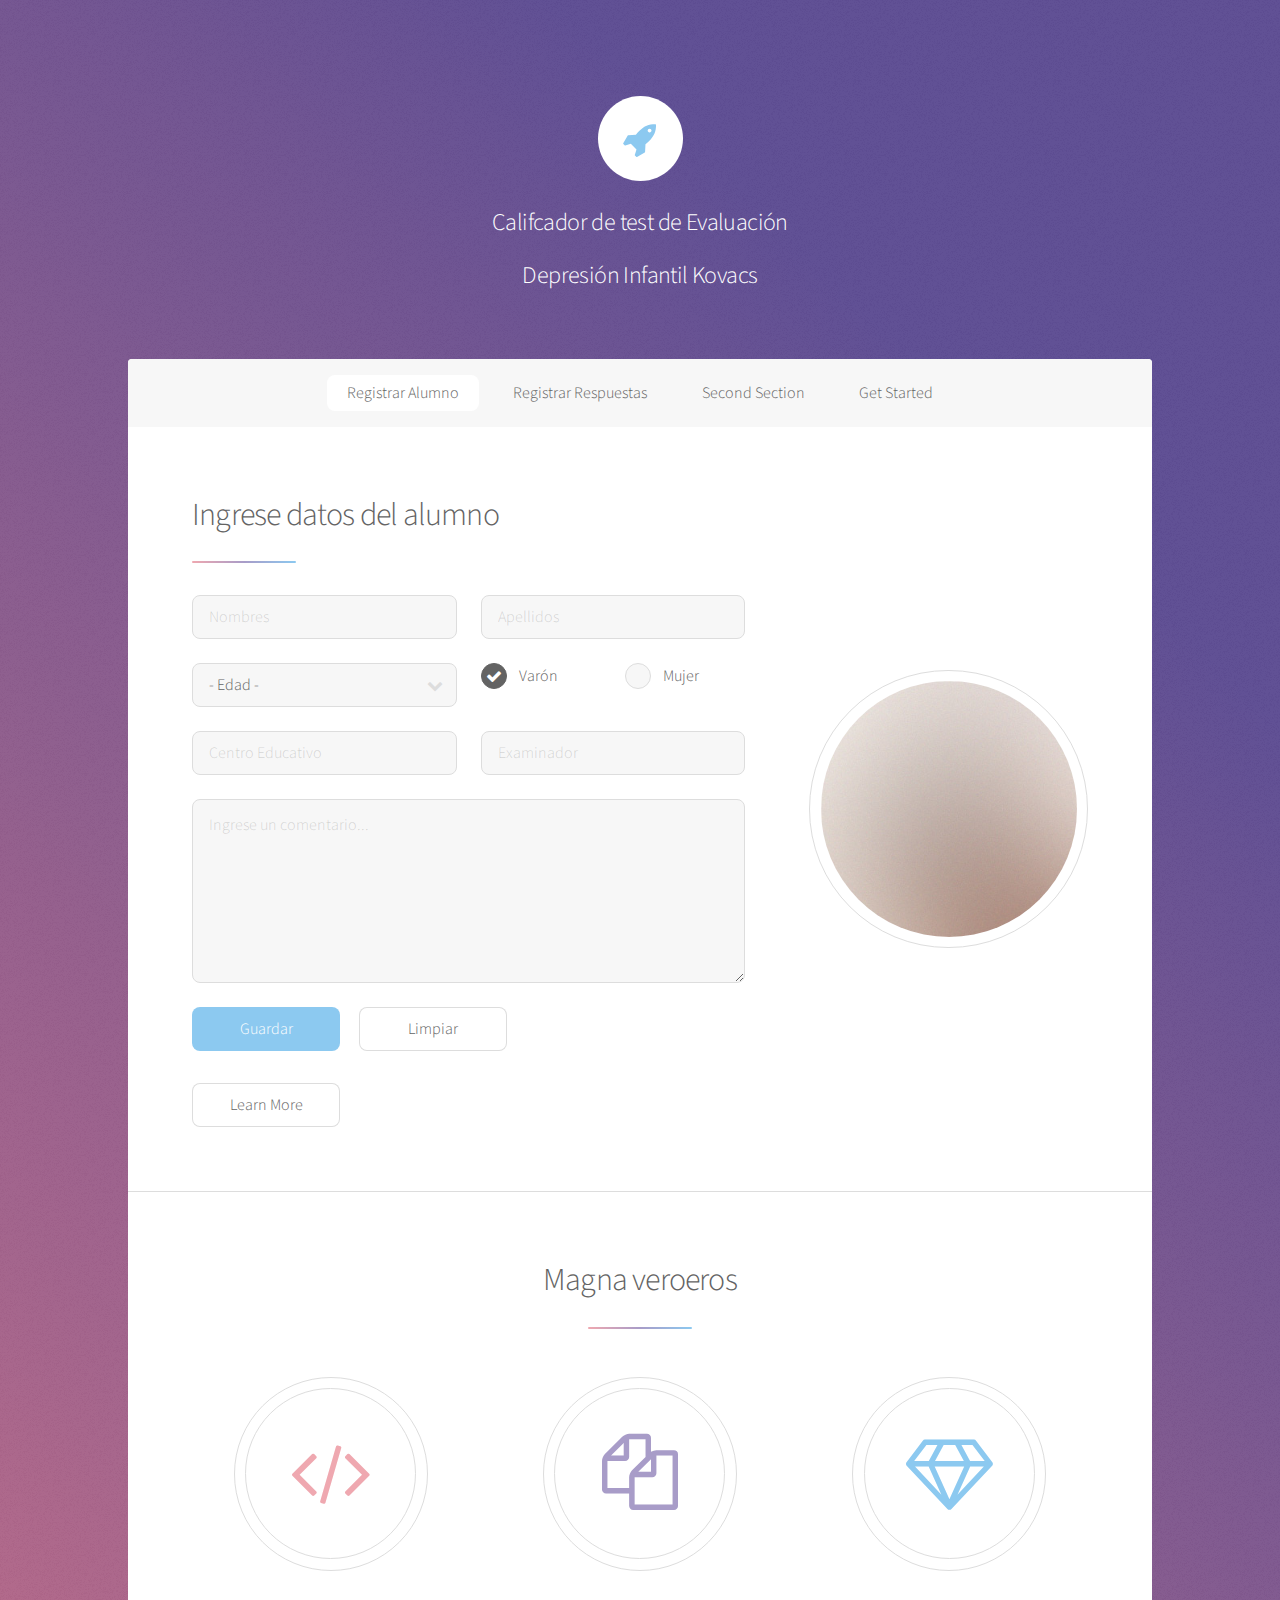
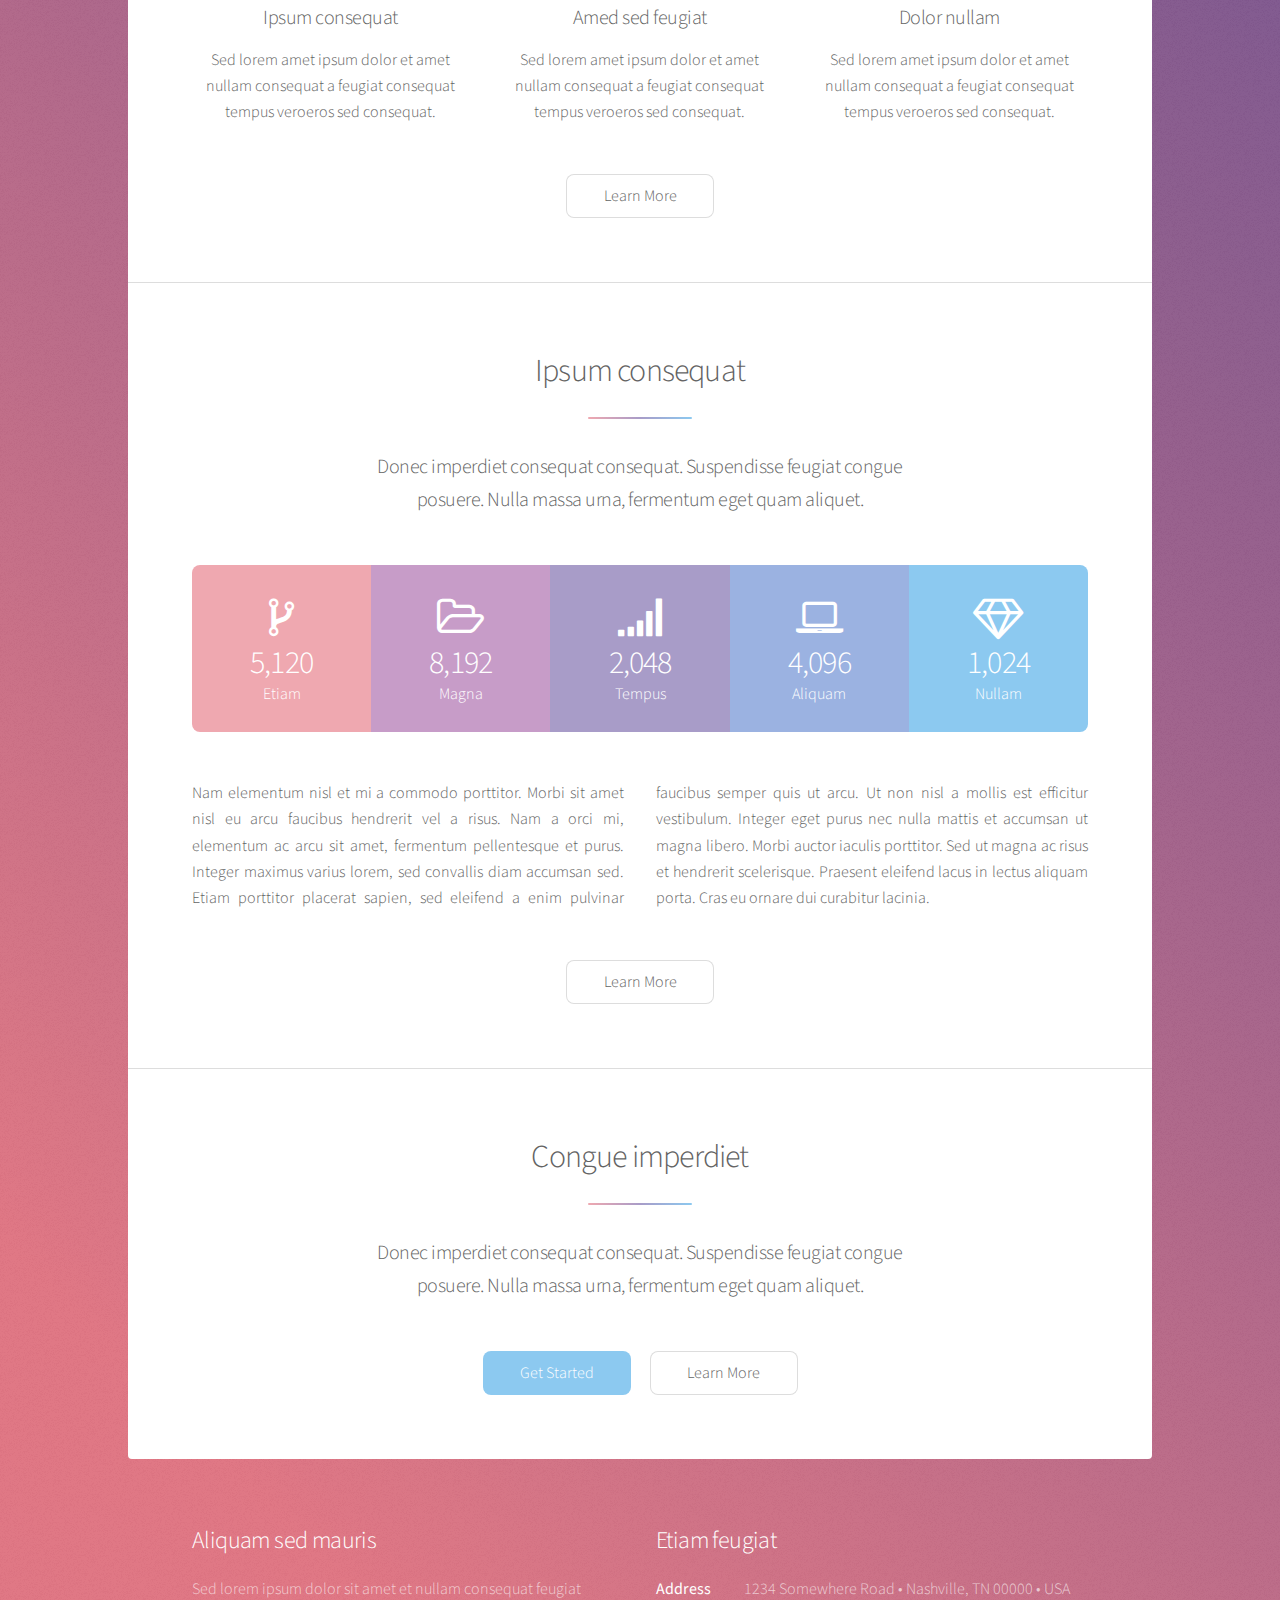
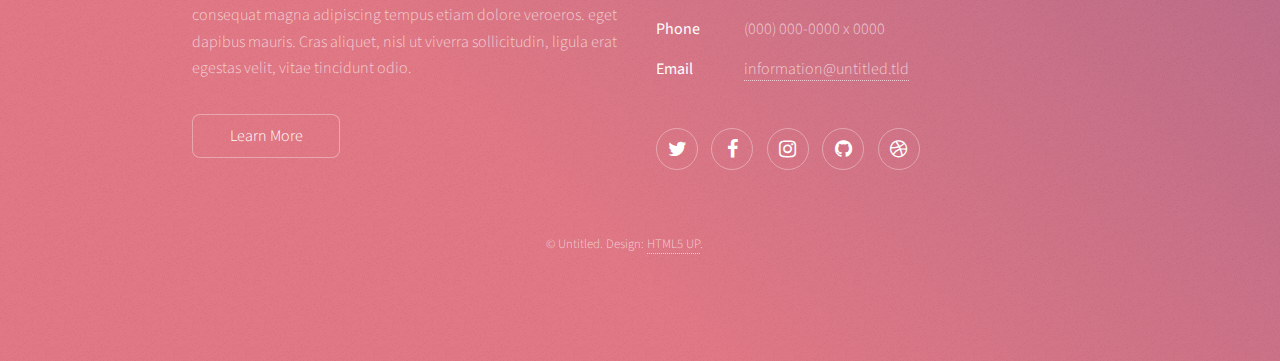
==== index.html @ 218b5cc5 "test4" ====
<!DOCTYPE HTML>
<!--
	Stellar by HTML5 UP
	html5up.net | @ajlkn
	Free for personal and commercial use under the CCA 3.0 license (html5up.net/license)
-->
<html>
	<head>
		<title>Simulador</title>
		<meta charset="utf-8" />
		<meta name="viewport" content="width=device-width, initial-scale=1" />
		<!--[if lte IE 8]><script src="assets/js/ie/html5shiv.js"></script><![endif]-->
		<link rel="stylesheet" href="assets/css/main.css" />
		<!--[if lte IE 9]><link rel="stylesheet" href="assets/css/ie9.css" /><![endif]-->
		<!--[if lte IE 8]><link rel="stylesheet" href="assets/css/ie8.css" /><![endif]-->
	</head>
	<body>

		<!-- Wrapper -->
			<div id="wrapper">

				<!-- Header -->
					<header id="header" class="alt">
						<span class="logo"><img src="images/logo.svg" alt="" /></span>
						<h2>Califcador de test de Evaluación</h2>
						<h2>Depresión Infantil Kovacs </h2>
						
					</header>

				<!-- Nav -->
					<nav id="nav">
						<ul>
							<li><a href="#intro" class="active">Registrar Alumno</a></li>
							<li><a href="#first">Registrar Respuestas</a></li>
							<li><a href="#second">Second Section</a></li>
							<li><a href="#cta">Get Started</a></li>
						</ul>
					</nav>

				<!-- Main -->
					<div id="main">

						<!-- Introduction -->
							<section id="intro" class="main">
								<div class="spotlight">
									<div class="content">
										<header class="major">
											<h2>Ingrese datos del alumno</h2>
										</header>
										<!-- Form -->
										<form method="post" action="#">
											<div class="row uniform">
												<div class="6u 12u$(xsmall)">
													<input type="text" name="demo-name" id="demo-name" value="" placeholder="Nombres" />
												</div>
												<div class="6u$ 12u$(xsmall)">
													<input type="email" name="demo-email" id="demo-email" value="" placeholder="Apellidos" />
												</div>
												<div class="6u">
													<div class="select-wrapper">
														<select name="demo-category" id="demo-category">
															<option value="">- Edad -</option>
															<option value="1">7 años</option>
															<option value="1">8 años</option>
															<option value="1">9 años</option>
															<option value="1">10 años</option>
															<option value="1">11 años</option>
															<option value="1">12 años</option>
															<option value="1">13 años</option>
															<option value="1">14 años</option>
															<option value="1">15 años</option>
														</select>
													</div>
												</div>
												<div class="3u 6u$(small)">
													<input type="radio" id="demo-priority-low" name="demo-priority" checked>
													<label for="demo-priority-low">Varón</label>
												</div>
												<div class="3u$ 6u$(small)">
													<input type="radio" id="demo-priority-normal" name="demo-priority">
													<label for="demo-priority-normal">Mujer</label>
												</div>
												<div class="6u 12u$(xsmall)">
													<input type="text" name="demo-name" id="demo-name" value="" placeholder="Centro Educativo" />
												</div>
												<div class="6u$ 12u$(xsmall)">
													<input type="email" name="demo-email" id="demo-email" value="" placeholder="Examinador" />
												</div>
												<div class="12u$">
													<textarea name="demo-message" id="demo-message" placeholder="Ingrese un comentario..." rows="6"></textarea>
												</div>
												<div class="12u$">
													<ul class="actions">
														<li><input type="submit" value="Guardar" class="special" /></li>
														<li><input type="reset" value="Limpiar" /></li>
													</ul>
												</div>
											</div>
										</form>
										<ul class="actions">
											<li><a href="generic.html" class="button">Learn More</a></li>
										</ul>
									</div>
									<span class="image"><img src="images/pic01.jpg" alt="" /></span>
								</div>
							</section>

						<!-- First Section -->
							<section id="first" class="main special">
								<header class="major">
									<h2>Magna veroeros</h2>
								</header>
								<ul class="features">
									<li>
										<span class="icon major style1 fa-code"></span>
										<h3>Ipsum consequat</h3>
										<p>Sed lorem amet ipsum dolor et amet nullam consequat a feugiat consequat tempus veroeros sed consequat.</p>
									</li>
									<li>
										<span class="icon major style3 fa-copy"></span>
										<h3>Amed sed feugiat</h3>
										<p>Sed lorem amet ipsum dolor et amet nullam consequat a feugiat consequat tempus veroeros sed consequat.</p>
									</li>
									<li>
										<span class="icon major style5 fa-diamond"></span>
										<h3>Dolor nullam</h3>
										<p>Sed lorem amet ipsum dolor et amet nullam consequat a feugiat consequat tempus veroeros sed consequat.</p>
									</li>
								</ul>
								<footer class="major">
									<ul class="actions">
										<li><a href="generic.html" class="button">Learn More</a></li>
									</ul>
								</footer>
							</section>

						<!-- Second Section -->
							<section id="second" class="main special">
								<header class="major">
									<h2>Ipsum consequat</h2>
									<p>Donec imperdiet consequat consequat. Suspendisse feugiat congue<br />
									posuere. Nulla massa urna, fermentum eget quam aliquet.</p>
								</header>
								<ul class="statistics">
									<li class="style1">
										<span class="icon fa-code-fork"></span>
										<strong>5,120</strong> Etiam
									</li>
									<li class="style2">
										<span class="icon fa-folder-open-o"></span>
										<strong>8,192</strong> Magna
									</li>
									<li class="style3">
										<span class="icon fa-signal"></span>
										<strong>2,048</strong> Tempus
									</li>
									<li class="style4">
										<span class="icon fa-laptop"></span>
										<strong>4,096</strong> Aliquam
									</li>
									<li class="style5">
										<span class="icon fa-diamond"></span>
										<strong>1,024</strong> Nullam
									</li>
								</ul>
								<p class="content">Nam elementum nisl et mi a commodo porttitor. Morbi sit amet nisl eu arcu faucibus hendrerit vel a risus. Nam a orci mi, elementum ac arcu sit amet, fermentum pellentesque et purus. Integer maximus varius lorem, sed convallis diam accumsan sed. Etiam porttitor placerat sapien, sed eleifend a enim pulvinar faucibus semper quis ut arcu. Ut non nisl a mollis est efficitur vestibulum. Integer eget purus nec nulla mattis et accumsan ut magna libero. Morbi auctor iaculis porttitor. Sed ut magna ac risus et hendrerit scelerisque. Praesent eleifend lacus in lectus aliquam porta. Cras eu ornare dui curabitur lacinia.</p>
								<footer class="major">
									<ul class="actions">
										<li><a href="generic.html" class="button">Learn More</a></li>
									</ul>
								</footer>
							</section>

						<!-- Get Started -->
							<section id="cta" class="main special">
								<header class="major">
									<h2>Congue imperdiet</h2>
									<p>Donec imperdiet consequat consequat. Suspendisse feugiat congue<br />
									posuere. Nulla massa urna, fermentum eget quam aliquet.</p>
								</header>
								<footer class="major">
									<ul class="actions">
										<li><a href="generic.html" class="button special">Get Started</a></li>
										<li><a href="generic.html" class="button">Learn More</a></li>
									</ul>
								</footer>
							</section>

					</div>

				<!-- Footer -->
					<footer id="footer">
						<section>
							<h2>Aliquam sed mauris</h2>
							<p>Sed lorem ipsum dolor sit amet et nullam consequat feugiat consequat magna adipiscing tempus etiam dolore veroeros. eget dapibus mauris. Cras aliquet, nisl ut viverra sollicitudin, ligula erat egestas velit, vitae tincidunt odio.</p>
							<ul class="actions">
								<li><a href="generic.html" class="button">Learn More</a></li>
							</ul>
						</section>
						<section>
							<h2>Etiam feugiat</h2>
							<dl class="alt">
								<dt>Address</dt>
								<dd>1234 Somewhere Road &bull; Nashville, TN 00000 &bull; USA</dd>
								<dt>Phone</dt>
								<dd>(000) 000-0000 x 0000</dd>
								<dt>Email</dt>
								<dd><a href="#">information@untitled.tld</a></dd>
							</dl>
							<ul class="icons">
								<li><a href="#" class="icon fa-twitter alt"><span class="label">Twitter</span></a></li>
								<li><a href="#" class="icon fa-facebook alt"><span class="label">Facebook</span></a></li>
								<li><a href="#" class="icon fa-instagram alt"><span class="label">Instagram</span></a></li>
								<li><a href="#" class="icon fa-github alt"><span class="label">GitHub</span></a></li>
								<li><a href="#" class="icon fa-dribbble alt"><span class="label">Dribbble</span></a></li>
							</ul>
						</section>
						<p class="copyright">&copy; Untitled. Design: <a href="https://html5up.net">HTML5 UP</a>.</p>
					</footer>

			</div>

		<!-- Scripts -->
			<script src="assets/js/jquery.min.js"></script>
			<script src="assets/js/jquery.scrollex.min.js"></script>
			<script src="assets/js/jquery.scrolly.min.js"></script>
			<script src="assets/js/skel.min.js"></script>
			<script src="assets/js/util.js"></script>
			<!--[if lte IE 8]><script src="assets/js/ie/respond.min.js"></script><![endif]-->
			<script src="assets/js/main.js"></script>

	</body>
</html>
---- assets/css/main.css ----
@import url(font-awesome.min.css);
@import "https://fonts.googleapis.com/css?family=Source+Sans+Pro:300,400";

/*
	Stellar by HTML5 UP
	html5up.net | @ajlkn
	Free for personal and commercial use under the CCA 3.0 license (html5up.net/license)
*/

/* Reset */

	html, body, div, span, applet, object, iframe, h1, h2, h3, h4, h5, h6, p, blockquote, pre, a, abbr, acronym, address, big, cite, code, del, dfn, em, img, ins, kbd, q, s, samp, small, strike, strong, sub, sup, tt, var, b, u, i, center, dl, dt, dd, ol, ul, li, fieldset, form, label, legend, table, caption, tbody, tfoot, thead, tr, th, td, article, aside, canvas, details, embed, figure, figcaption, footer, header, hgroup, menu, nav, output, ruby, section, summary, time, mark, audio, video {
		margin: 0;
		padding: 0;
		border: 0;
		font-size: 100%;
		font: inherit;
		vertical-align: baseline;
	}

	article, aside, details, figcaption, figure, footer, header, hgroup, menu, nav, section {
		display: block;
	}

	body {
		line-height: 1;
	}

	ol, ul {
		list-style: none;
	}

	blockquote, q {
		quotes: none;
	}

	blockquote:before, blockquote:after, q:before, q:after {
		content: '';
		content: none;
	}

	table {
		border-collapse: collapse;
		border-spacing: 0;
	}

	body {
		-webkit-text-size-adjust: none;
	}

/* Box Model */

	*, *:before, *:after {
		-moz-box-sizing: border-box;
		-webkit-box-sizing: border-box;
		box-sizing: border-box;
	}

/* Grid */

	.row {
		border-bottom: solid 1px transparent;
		-moz-box-sizing: border-box;
		-webkit-box-sizing: border-box;
		box-sizing: border-box;
	}

	.row > * {
		float: left;
		-moz-box-sizing: border-box;
		-webkit-box-sizing: border-box;
		box-sizing: border-box;
	}

	.row:after, .row:before {
		content: '';
		display: block;
		clear: both;
		height: 0;
	}

	.row.uniform > * > :first-child {
		margin-top: 0;
	}

	.row.uniform > * > :last-child {
		margin-bottom: 0;
	}

	.row.\30 \25 > * {
		padding: 0 0 0 0em;
	}

	.row.\30 \25 {
		margin: 0 0 -1px 0em;
	}

	.row.uniform.\30 \25 > * {
		padding: 0em 0 0 0em;
	}

	.row.uniform.\30 \25 {
		margin: 0em 0 -1px 0em;
	}

	.row > * {
		padding: 0 0 0 1.5em;
	}

	.row {
		margin: 0 0 -1px -1.5em;
	}

	.row.uniform > * {
		padding: 1.5em 0 0 1.5em;
	}

	.row.uniform {
		margin: -1.5em 0 -1px -1.5em;
	}

	.row.\32 00\25 > * {
		padding: 0 0 0 3em;
	}

	.row.\32 00\25 {
		margin: 0 0 -1px -3em;
	}

	.row.uniform.\32 00\25 > * {
		padding: 3em 0 0 3em;
	}

	.row.uniform.\32 00\25 {
		margin: -3em 0 -1px -3em;
	}

	.row.\31 50\25 > * {
		padding: 0 0 0 2.25em;
	}

	.row.\31 50\25 {
		margin: 0 0 -1px -2.25em;
	}

	.row.uniform.\31 50\25 > * {
		padding: 2.25em 0 0 2.25em;
	}

	.row.uniform.\31 50\25 {
		margin: -2.25em 0 -1px -2.25em;
	}

	.row.\35 0\25 > * {
		padding: 0 0 0 0.75em;
	}

	.row.\35 0\25 {
		margin: 0 0 -1px -0.75em;
	}

	.row.uniform.\35 0\25 > * {
		padding: 0.75em 0 0 0.75em;
	}

	.row.uniform.\35 0\25 {
		margin: -0.75em 0 -1px -0.75em;
	}

	.row.\32 5\25 > * {
		padding: 0 0 0 0.375em;
	}

	.row.\32 5\25 {
		margin: 0 0 -1px -0.375em;
	}

	.row.uniform.\32 5\25 > * {
		padding: 0.375em 0 0 0.375em;
	}

	.row.uniform.\32 5\25 {
		margin: -0.375em 0 -1px -0.375em;
	}

	.\31 2u, .\31 2u\24 {
		width: 100%;
		clear: none;
		margin-left: 0;
	}

	.\31 1u, .\31 1u\24 {
		width: 91.6666666667%;
		clear: none;
		margin-left: 0;
	}

	.\31 0u, .\31 0u\24 {
		width: 83.3333333333%;
		clear: none;
		margin-left: 0;
	}

	.\39 u, .\39 u\24 {
		width: 75%;
		clear: none;
		margin-left: 0;
	}

	.\38 u, .\38 u\24 {
		width: 66.6666666667%;
		clear: none;
		margin-left: 0;
	}

	.\37 u, .\37 u\24 {
		width: 58.3333333333%;
		clear: none;
		margin-left: 0;
	}

	.\36 u, .\36 u\24 {
		width: 50%;
		clear: none;
		margin-left: 0;
	}

	.\35 u, .\35 u\24 {
		width: 41.6666666667%;
		clear: none;
		margin-left: 0;
	}

	.\34 u, .\34 u\24 {
		width: 33.3333333333%;
		clear: none;
		margin-left: 0;
	}

	.\33 u, .\33 u\24 {
		width: 25%;
		clear: none;
		margin-left: 0;
	}

	.\32 u, .\32 u\24 {
		width: 16.6666666667%;
		clear: none;
		margin-left: 0;
	}

	.\31 u, .\31 u\24 {
		width: 8.3333333333%;
		clear: none;
		margin-left: 0;
	}

	.\31 2u\24 + *,
	.\31 1u\24 + *,
	.\31 0u\24 + *,
	.\39 u\24 + *,
	.\38 u\24 + *,
	.\37 u\24 + *,
	.\36 u\24 + *,
	.\35 u\24 + *,
	.\34 u\24 + *,
	.\33 u\24 + *,
	.\32 u\24 + *,
	.\31 u\24 + * {
		clear: left;
	}

	.\-11u {
		margin-left: 91.66667%;
	}

	.\-10u {
		margin-left: 83.33333%;
	}

	.\-9u {
		margin-left: 75%;
	}

	.\-8u {
		margin-left: 66.66667%;
	}

	.\-7u {
		margin-left: 58.33333%;
	}

	.\-6u {
		margin-left: 50%;
	}

	.\-5u {
		margin-left: 41.66667%;
	}

	.\-4u {
		margin-left: 33.33333%;
	}

	.\-3u {
		margin-left: 25%;
	}

	.\-2u {
		margin-left: 16.66667%;
	}

	.\-1u {
		margin-left: 8.33333%;
	}

	@media screen and (max-width: 1680px) {

		.row > * {
			padding: 0 0 0 1.5em;
		}

		.row {
			margin: 0 0 -1px -1.5em;
		}

		.row.uniform > * {
			padding: 1.5em 0 0 1.5em;
		}

		.row.uniform {
			margin: -1.5em 0 -1px -1.5em;
		}

		.row.\32 00\25 > * {
			padding: 0 0 0 3em;
		}

		.row.\32 00\25 {
			margin: 0 0 -1px -3em;
		}

		.row.uniform.\32 00\25 > * {
			padding: 3em 0 0 3em;
		}

		.row.uniform.\32 00\25 {
			margin: -3em 0 -1px -3em;
		}

		.row.\31 50\25 > * {
			padding: 0 0 0 2.25em;
		}

		.row.\31 50\25 {
			margin: 0 0 -1px -2.25em;
		}

		.row.uniform.\31 50\25 > * {
			padding: 2.25em 0 0 2.25em;
		}

		.row.uniform.\31 50\25 {
			margin: -2.25em 0 -1px -2.25em;
		}

		.row.\35 0\25 > * {
			padding: 0 0 0 0.75em;
		}

		.row.\35 0\25 {
			margin: 0 0 -1px -0.75em;
		}

		.row.uniform.\35 0\25 > * {
			padding: 0.75em 0 0 0.75em;
		}

		.row.uniform.\35 0\25 {
			margin: -0.75em 0 -1px -0.75em;
		}

		.row.\32 5\25 > * {
			padding: 0 0 0 0.375em;
		}

		.row.\32 5\25 {
			margin: 0 0 -1px -0.375em;
		}

		.row.uniform.\32 5\25 > * {
			padding: 0.375em 0 0 0.375em;
		}

		.row.uniform.\32 5\25 {
			margin: -0.375em 0 -1px -0.375em;
		}

		.\31 2u\28xlarge\29, .\31 2u\24\28xlarge\29 {
			width: 100%;
			clear: none;
			margin-left: 0;
		}

		.\31 1u\28xlarge\29, .\31 1u\24\28xlarge\29 {
			width: 91.6666666667%;
			clear: none;
			margin-left: 0;
		}

		.\31 0u\28xlarge\29, .\31 0u\24\28xlarge\29 {
			width: 83.3333333333%;
			clear: none;
			margin-left: 0;
		}

		.\39 u\28xlarge\29, .\39 u\24\28xlarge\29 {
			width: 75%;
			clear: none;
			margin-left: 0;
		}

		.\38 u\28xlarge\29, .\38 u\24\28xlarge\29 {
			width: 66.6666666667%;
			clear: none;
			margin-left: 0;
		}

		.\37 u\28xlarge\29, .\37 u\24\28xlarge\29 {
			width: 58.3333333333%;
			clear: none;
			margin-left: 0;
		}

		.\36 u\28xlarge\29, .\36 u\24\28xlarge\29 {
			width: 50%;
			clear: none;
			margin-left: 0;
		}

		.\35 u\28xlarge\29, .\35 u\24\28xlarge\29 {
			width: 41.6666666667%;
			clear: none;
			margin-left: 0;
		}

		.\34 u\28xlarge\29, .\34 u\24\28xlarge\29 {
			width: 33.3333333333%;
			clear: none;
			margin-left: 0;
		}

		.\33 u\28xlarge\29, .\33 u\24\28xlarge\29 {
			width: 25%;
			clear: none;
			margin-left: 0;
		}

		.\32 u\28xlarge\29, .\32 u\24\28xlarge\29 {
			width: 16.6666666667%;
			clear: none;
			margin-left: 0;
		}

		.\31 u\28xlarge\29, .\31 u\24\28xlarge\29 {
			width: 8.3333333333%;
			clear: none;
			margin-left: 0;
		}

		.\31 2u\24\28xlarge\29 + *,
		.\31 1u\24\28xlarge\29 + *,
		.\31 0u\24\28xlarge\29 + *,
		.\39 u\24\28xlarge\29 + *,
		.\38 u\24\28xlarge\29 + *,
		.\37 u\24\28xlarge\29 + *,
		.\36 u\24\28xlarge\29 + *,
		.\35 u\24\28xlarge\29 + *,
		.\34 u\24\28xlarge\29 + *,
		.\33 u\24\28xlarge\29 + *,
		.\32 u\24\28xlarge\29 + *,
		.\31 u\24\28xlarge\29 + * {
			clear: left;
		}

		.\-11u\28xlarge\29 {
			margin-left: 91.66667%;
		}

		.\-10u\28xlarge\29 {
			margin-left: 83.33333%;
		}

		.\-9u\28xlarge\29 {
			margin-left: 75%;
		}

		.\-8u\28xlarge\29 {
			margin-left: 66.66667%;
		}

		.\-7u\28xlarge\29 {
			margin-left: 58.33333%;
		}

		.\-6u\28xlarge\29 {
			margin-left: 50%;
		}

		.\-5u\28xlarge\29 {
			margin-left: 41.66667%;
		}

		.\-4u\28xlarge\29 {
			margin-left: 33.33333%;
		}

		.\-3u\28xlarge\29 {
			margin-left: 25%;
		}

		.\-2u\28xlarge\29 {
			margin-left: 16.66667%;
		}

		.\-1u\28xlarge\29 {
			margin-left: 8.33333%;
		}

	}

	@media screen and (max-width: 1280px) {

		.row > * {
			padding: 0 0 0 1.5em;
		}

		.row {
			margin: 0 0 -1px -1.5em;
		}

		.row.uniform > * {
			padding: 1.5em 0 0 1.5em;
		}

		.row.uniform {
			margin: -1.5em 0 -1px -1.5em;
		}

		.row.\32 00\25 > * {
			padding: 0 0 0 3em;
		}

		.row.\32 00\25 {
			margin: 0 0 -1px -3em;
		}

		.row.uniform.\32 00\25 > * {
			padding: 3em 0 0 3em;
		}

		.row.uniform.\32 00\25 {
			margin: -3em 0 -1px -3em;
		}

		.row.\31 50\25 > * {
			padding: 0 0 0 2.25em;
		}

		.row.\31 50\25 {
			margin: 0 0 -1px -2.25em;
		}

		.row.uniform.\31 50\25 > * {
			padding: 2.25em 0 0 2.25em;
		}

		.row.uniform.\31 50\25 {
			margin: -2.25em 0 -1px -2.25em;
		}

		.row.\35 0\25 > * {
			padding: 0 0 0 0.75em;
		}

		.row.\35 0\25 {
			margin: 0 0 -1px -0.75em;
		}

		.row.uniform.\35 0\25 > * {
			padding: 0.75em 0 0 0.75em;
		}

		.row.uniform.\35 0\25 {
			margin: -0.75em 0 -1px -0.75em;
		}

		.row.\32 5\25 > * {
			padding: 0 0 0 0.375em;
		}

		.row.\32 5\25 {
			margin: 0 0 -1px -0.375em;
		}

		.row.uniform.\32 5\25 > * {
			padding: 0.375em 0 0 0.375em;
		}

		.row.uniform.\32 5\25 {
			margin: -0.375em 0 -1px -0.375em;
		}

		.\31 2u\28large\29, .\31 2u\24\28large\29 {
			width: 100%;
			clear: none;
			margin-left: 0;
		}

		.\31 1u\28large\29, .\31 1u\24\28large\29 {
			width: 91.6666666667%;
			clear: none;
			margin-left: 0;
		}

		.\31 0u\28large\29, .\31 0u\24\28large\29 {
			width: 83.3333333333%;
			clear: none;
			margin-left: 0;
		}

		.\39 u\28large\29, .\39 u\24\28large\29 {
			width: 75%;
			clear: none;
			margin-left: 0;
		}

		.\38 u\28large\29, .\38 u\24\28large\29 {
			width: 66.6666666667%;
			clear: none;
			margin-left: 0;
		}

		.\37 u\28large\29, .\37 u\24\28large\29 {
			width: 58.3333333333%;
			clear: none;
			margin-left: 0;
		}

		.\36 u\28large\29, .\36 u\24\28large\29 {
			width: 50%;
			clear: none;
			margin-left: 0;
		}

		.\35 u\28large\29, .\35 u\24\28large\29 {
			width: 41.6666666667%;
			clear: none;
			margin-left: 0;
		}

		.\34 u\28large\29, .\34 u\24\28large\29 {
			width: 33.3333333333%;
			clear: none;
			margin-left: 0;
		}

		.\33 u\28large\29, .\33 u\24\28large\29 {
			width: 25%;
			clear: none;
			margin-left: 0;
		}

		.\32 u\28large\29, .\32 u\24\28large\29 {
			width: 16.6666666667%;
			clear: none;
			margin-left: 0;
		}

		.\31 u\28large\29, .\31 u\24\28large\29 {
			width: 8.3333333333%;
			clear: none;
			margin-left: 0;
		}

		.\31 2u\24\28large\29 + *,
		.\31 1u\24\28large\29 + *,
		.\31 0u\24\28large\29 + *,
		.\39 u\24\28large\29 + *,
		.\38 u\24\28large\29 + *,
		.\37 u\24\28large\29 + *,
		.\36 u\24\28large\29 + *,
		.\35 u\24\28large\29 + *,
		.\34 u\24\28large\29 + *,
		.\33 u\24\28large\29 + *,
		.\32 u\24\28large\29 + *,
		.\31 u\24\28large\29 + * {
			clear: left;
		}

		.\-11u\28large\29 {
			margin-left: 91.66667%;
		}

		.\-10u\28large\29 {
			margin-left: 83.33333%;
		}

		.\-9u\28large\29 {
			margin-left: 75%;
		}

		.\-8u\28large\29 {
			margin-left: 66.66667%;
		}

		.\-7u\28large\29 {
			margin-left: 58.33333%;
		}

		.\-6u\28large\29 {
			margin-left: 50%;
		}

		.\-5u\28large\29 {
			margin-left: 41.66667%;
		}

		.\-4u\28large\29 {
			margin-left: 33.33333%;
		}

		.\-3u\28large\29 {
			margin-left: 25%;
		}

		.\-2u\28large\29 {
			margin-left: 16.66667%;
		}

		.\-1u\28large\29 {
			margin-left: 8.33333%;
		}

	}

	@media screen and (max-width: 980px) {

		.row > * {
			padding: 0 0 0 1.5em;
		}

		.row {
			margin: 0 0 -1px -1.5em;
		}

		.row.uniform > * {
			padding: 1.5em 0 0 1.5em;
		}

		.row.uniform {
			margin: -1.5em 0 -1px -1.5em;
		}

		.row.\32 00\25 > * {
			padding: 0 0 0 3em;
		}

		.row.\32 00\25 {
			margin: 0 0 -1px -3em;
		}

		.row.uniform.\32 00\25 > * {
			padding: 3em 0 0 3em;
		}

		.row.uniform.\32 00\25 {
			margin: -3em 0 -1px -3em;
		}

		.row.\31 50\25 > * {
			padding: 0 0 0 2.25em;
		}

		.row.\31 50\25 {
			margin: 0 0 -1px -2.25em;
		}

		.row.uniform.\31 50\25 > * {
			padding: 2.25em 0 0 2.25em;
		}

		.row.uniform.\31 50\25 {
			margin: -2.25em 0 -1px -2.25em;
		}

		.row.\35 0\25 > * {
			padding: 0 0 0 0.75em;
		}

		.row.\35 0\25 {
			margin: 0 0 -1px -0.75em;
		}

		.row.uniform.\35 0\25 > * {
			padding: 0.75em 0 0 0.75em;
		}

		.row.uniform.\35 0\25 {
			margin: -0.75em 0 -1px -0.75em;
		}

		.row.\32 5\25 > * {
			padding: 0 0 0 0.375em;
		}

		.row.\32 5\25 {
			margin: 0 0 -1px -0.375em;
		}

		.row.uniform.\32 5\25 > * {
			padding: 0.375em 0 0 0.375em;
		}

		.row.uniform.\32 5\25 {
			margin: -0.375em 0 -1px -0.375em;
		}

		.\31 2u\28medium\29, .\31 2u\24\28medium\29 {
			width: 100%;
			clear: none;
			margin-left: 0;
		}

		.\31 1u\28medium\29, .\31 1u\24\28medium\29 {
			width: 91.6666666667%;
			clear: none;
			margin-left: 0;
		}

		.\31 0u\28medium\29, .\31 0u\24\28medium\29 {
			width: 83.3333333333%;
			clear: none;
			margin-left: 0;
		}

		.\39 u\28medium\29, .\39 u\24\28medium\29 {
			width: 75%;
			clear: none;
			margin-left: 0;
		}

		.\38 u\28medium\29, .\38 u\24\28medium\29 {
			width: 66.6666666667%;
			clear: none;
			margin-left: 0;
		}

		.\37 u\28medium\29, .\37 u\24\28medium\29 {
			width: 58.3333333333%;
			clear: none;
			margin-left: 0;
		}

		.\36 u\28medium\29, .\36 u\24\28medium\29 {
			width: 50%;
			clear: none;
			margin-left: 0;
		}

		.\35 u\28medium\29, .\35 u\24\28medium\29 {
			width: 41.6666666667%;
			clear: none;
			margin-left: 0;
		}

		.\34 u\28medium\29, .\34 u\24\28medium\29 {
			width: 33.3333333333%;
			clear: none;
			margin-left: 0;
		}

		.\33 u\28medium\29, .\33 u\24\28medium\29 {
			width: 25%;
			clear: none;
			margin-left: 0;
		}

		.\32 u\28medium\29, .\32 u\24\28medium\29 {
			width: 16.6666666667%;
			clear: none;
			margin-left: 0;
		}

		.\31 u\28medium\29, .\31 u\24\28medium\29 {
			width: 8.3333333333%;
			clear: none;
			margin-left: 0;
		}

		.\31 2u\24\28medium\29 + *,
		.\31 1u\24\28medium\29 + *,
		.\31 0u\24\28medium\29 + *,
		.\39 u\24\28medium\29 + *,
		.\38 u\24\28medium\29 + *,
		.\37 u\24\28medium\29 + *,
		.\36 u\24\28medium\29 + *,
		.\35 u\24\28medium\29 + *,
		.\34 u\24\28medium\29 + *,
		.\33 u\24\28medium\29 + *,
		.\32 u\24\28medium\29 + *,
		.\31 u\24\28medium\29 + * {
			clear: left;
		}

		.\-11u\28medium\29 {
			margin-left: 91.66667%;
		}

		.\-10u\28medium\29 {
			margin-left: 83.33333%;
		}

		.\-9u\28medium\29 {
			margin-left: 75%;
		}

		.\-8u\28medium\29 {
			margin-left: 66.66667%;
		}

		.\-7u\28medium\29 {
			margin-left: 58.33333%;
		}

		.\-6u\28medium\29 {
			margin-left: 50%;
		}

		.\-5u\28medium\29 {
			margin-left: 41.66667%;
		}

		.\-4u\28medium\29 {
			margin-left: 33.33333%;
		}

		.\-3u\28medium\29 {
			margin-left: 25%;
		}

		.\-2u\28medium\29 {
			margin-left: 16.66667%;
		}

		.\-1u\28medium\29 {
			margin-left: 8.33333%;
		}

	}

	@media screen and (max-width: 736px) {

		.row > * {
			padding: 0 0 0 1em;
		}

		.row {
			margin: 0 0 -1px -1em;
		}

		.row.uniform > * {
			padding: 1em 0 0 1em;
		}

		.row.uniform {
			margin: -1em 0 -1px -1em;
		}

		.row.\32 00\25 > * {
			padding: 0 0 0 2em;
		}

		.row.\32 00\25 {
			margin: 0 0 -1px -2em;
		}

		.row.uniform.\32 00\25 > * {
			padding: 2em 0 0 2em;
		}

		.row.uniform.\32 00\25 {
			margin: -2em 0 -1px -2em;
		}

		.row.\31 50\25 > * {
			padding: 0 0 0 1.5em;
		}

		.row.\31 50\25 {
			margin: 0 0 -1px -1.5em;
		}

		.row.uniform.\31 50\25 > * {
			padding: 1.5em 0 0 1.5em;
		}

		.row.uniform.\31 50\25 {
			margin: -1.5em 0 -1px -1.5em;
		}

		.row.\35 0\25 > * {
			padding: 0 0 0 0.5em;
		}

		.row.\35 0\25 {
			margin: 0 0 -1px -0.5em;
		}

		.row.uniform.\35 0\25 > * {
			padding: 0.5em 0 0 0.5em;
		}

		.row.uniform.\35 0\25 {
			margin: -0.5em 0 -1px -0.5em;
		}

		.row.\32 5\25 > * {
			padding: 0 0 0 0.25em;
		}

		.row.\32 5\25 {
			margin: 0 0 -1px -0.25em;
		}

		.row.uniform.\32 5\25 > * {
			padding: 0.25em 0 0 0.25em;
		}

		.row.uniform.\32 5\25 {
			margin: -0.25em 0 -1px -0.25em;
		}

		.\31 2u\28small\29, .\31 2u\24\28small\29 {
			width: 100%;
			clear: none;
			margin-left: 0;
		}

		.\31 1u\28small\29, .\31 1u\24\28small\29 {
			width: 91.6666666667%;
			clear: none;
			margin-left: 0;
		}

		.\31 0u\28small\29, .\31 0u\24\28small\29 {
			width: 83.3333333333%;
			clear: none;
			margin-left: 0;
		}

		.\39 u\28small\29, .\39 u\24\28small\29 {
			width: 75%;
			clear: none;
			margin-left: 0;
		}

		.\38 u\28small\29, .\38 u\24\28small\29 {
			width: 66.6666666667%;
			clear: none;
			margin-left: 0;
		}

		.\37 u\28small\29, .\37 u\24\28small\29 {
			width: 58.3333333333%;
			clear: none;
			margin-left: 0;
		}

		.\36 u\28small\29, .\36 u\24\28small\29 {
			width: 50%;
			clear: none;
			margin-left: 0;
		}

		.\35 u\28small\29, .\35 u\24\28small\29 {
			width: 41.6666666667%;
			clear: none;
			margin-left: 0;
		}

		.\34 u\28small\29, .\34 u\24\28small\29 {
			width: 33.3333333333%;
			clear: none;
			margin-left: 0;
		}

		.\33 u\28small\29, .\33 u\24\28small\29 {
			width: 25%;
			clear: none;
			margin-left: 0;
		}

		.\32 u\28small\29, .\32 u\24\28small\29 {
			width: 16.6666666667%;
			clear: none;
			margin-left: 0;
		}

		.\31 u\28small\29, .\31 u\24\28small\29 {
			width: 8.3333333333%;
			clear: none;
			margin-left: 0;
		}

		.\31 2u\24\28small\29 + *,
		.\31 1u\24\28small\29 + *,
		.\31 0u\24\28small\29 + *,
		.\39 u\24\28small\29 + *,
		.\38 u\24\28small\29 + *,
		.\37 u\24\28small\29 + *,
		.\36 u\24\28small\29 + *,
		.\35 u\24\28small\29 + *,
		.\34 u\24\28small\29 + *,
		.\33 u\24\28small\29 + *,
		.\32 u\24\28small\29 + *,
		.\31 u\24\28small\29 + * {
			clear: left;
		}

		.\-11u\28small\29 {
			margin-left: 91.66667%;
		}

		.\-10u\28small\29 {
			margin-left: 83.33333%;
		}

		.\-9u\28small\29 {
			margin-left: 75%;
		}

		.\-8u\28small\29 {
			margin-left: 66.66667%;
		}

		.\-7u\28small\29 {
			margin-left: 58.33333%;
		}

		.\-6u\28small\29 {
			margin-left: 50%;
		}

		.\-5u\28small\29 {
			margin-left: 41.66667%;
		}

		.\-4u\28small\29 {
			margin-left: 33.33333%;
		}

		.\-3u\28small\29 {
			margin-left: 25%;
		}

		.\-2u\28small\29 {
			margin-left: 16.66667%;
		}

		.\-1u\28small\29 {
			margin-left: 8.33333%;
		}

	}

	@media screen and (max-width: 480px) {

		.row > * {
			padding: 0 0 0 1em;
		}

		.row {
			margin: 0 0 -1px -1em;
		}

		.row.uniform > * {
			padding: 1em 0 0 1em;
		}

		.row.uniform {
			margin: -1em 0 -1px -1em;
		}

		.row.\32 00\25 > * {
			padding: 0 0 0 2em;
		}

		.row.\32 00\25 {
			margin: 0 0 -1px -2em;
		}

		.row.uniform.\32 00\25 > * {
			padding: 2em 0 0 2em;
		}

		.row.uniform.\32 00\25 {
			margin: -2em 0 -1px -2em;
		}

		.row.\31 50\25 > * {
			padding: 0 0 0 1.5em;
		}

		.row.\31 50\25 {
			margin: 0 0 -1px -1.5em;
		}

		.row.uniform.\31 50\25 > * {
			padding: 1.5em 0 0 1.5em;
		}

		.row.uniform.\31 50\25 {
			margin: -1.5em 0 -1px -1.5em;
		}

		.row.\35 0\25 > * {
			padding: 0 0 0 0.5em;
		}

		.row.\35 0\25 {
			margin: 0 0 -1px -0.5em;
		}

		.row.uniform.\35 0\25 > * {
			padding: 0.5em 0 0 0.5em;
		}

		.row.uniform.\35 0\25 {
			margin: -0.5em 0 -1px -0.5em;
		}

		.row.\32 5\25 > * {
			padding: 0 0 0 0.25em;
		}

		.row.\32 5\25 {
			margin: 0 0 -1px -0.25em;
		}

		.row.uniform.\32 5\25 > * {
			padding: 0.25em 0 0 0.25em;
		}

		.row.uniform.\32 5\25 {
			margin: -0.25em 0 -1px -0.25em;
		}

		.\31 2u\28xsmall\29, .\31 2u\24\28xsmall\29 {
			width: 100%;
			clear: none;
			margin-left: 0;
		}

		.\31 1u\28xsmall\29, .\31 1u\24\28xsmall\29 {
			width: 91.6666666667%;
			clear: none;
			margin-left: 0;
		}

		.\31 0u\28xsmall\29, .\31 0u\24\28xsmall\29 {
			width: 83.3333333333%;
			clear: none;
			margin-left: 0;
		}

		.\39 u\28xsmall\29, .\39 u\24\28xsmall\29 {
			width: 75%;
			clear: none;
			margin-left: 0;
		}

		.\38 u\28xsmall\29, .\38 u\24\28xsmall\29 {
			width: 66.6666666667%;
			clear: none;
			margin-left: 0;
		}

		.\37 u\28xsmall\29, .\37 u\24\28xsmall\29 {
			width: 58.3333333333%;
			clear: none;
			margin-left: 0;
		}

		.\36 u\28xsmall\29, .\36 u\24\28xsmall\29 {
			width: 50%;
			clear: none;
			margin-left: 0;
		}

		.\35 u\28xsmall\29, .\35 u\24\28xsmall\29 {
			width: 41.6666666667%;
			clear: none;
			margin-left: 0;
		}

		.\34 u\28xsmall\29, .\34 u\24\28xsmall\29 {
			width: 33.3333333333%;
			clear: none;
			margin-left: 0;
		}

		.\33 u\28xsmall\29, .\33 u\24\28xsmall\29 {
			width: 25%;
			clear: none;
			margin-left: 0;
		}

		.\32 u\28xsmall\29, .\32 u\24\28xsmall\29 {
			width: 16.6666666667%;
			clear: none;
			margin-left: 0;
		}

		.\31 u\28xsmall\29, .\31 u\24\28xsmall\29 {
			width: 8.3333333333%;
			clear: none;
			margin-left: 0;
		}

		.\31 2u\24\28xsmall\29 + *,
		.\31 1u\24\28xsmall\29 + *,
		.\31 0u\24\28xsmall\29 + *,
		.\39 u\24\28xsmall\29 + *,
		.\38 u\24\28xsmall\29 + *,
		.\37 u\24\28xsmall\29 + *,
		.\36 u\24\28xsmall\29 + *,
		.\35 u\24\28xsmall\29 + *,
		.\34 u\24\28xsmall\29 + *,
		.\33 u\24\28xsmall\29 + *,
		.\32 u\24\28xsmall\29 + *,
		.\31 u\24\28xsmall\29 + * {
			clear: left;
		}

		.\-11u\28xsmall\29 {
			margin-left: 91.66667%;
		}

		.\-10u\28xsmall\29 {
			margin-left: 83.33333%;
		}

		.\-9u\28xsmall\29 {
			margin-left: 75%;
		}

		.\-8u\28xsmall\29 {
			margin-left: 66.66667%;
		}

		.\-7u\28xsmall\29 {
			margin-left: 58.33333%;
		}

		.\-6u\28xsmall\29 {
			margin-left: 50%;
		}

		.\-5u\28xsmall\29 {
			margin-left: 41.66667%;
		}

		.\-4u\28xsmall\29 {
			margin-left: 33.33333%;
		}

		.\-3u\28xsmall\29 {
			margin-left: 25%;
		}

		.\-2u\28xsmall\29 {
			margin-left: 16.66667%;
		}

		.\-1u\28xsmall\29 {
			margin-left: 8.33333%;
		}

	}

	@media screen and (max-width: 360px) {

		.row > * {
			padding: 0 0 0 1em;
		}

		.row {
			margin: 0 0 -1px -1em;
		}

		.row.uniform > * {
			padding: 1em 0 0 1em;
		}

		.row.uniform {
			margin: -1em 0 -1px -1em;
		}

		.row.\32 00\25 > * {
			padding: 0 0 0 2em;
		}

		.row.\32 00\25 {
			margin: 0 0 -1px -2em;
		}

		.row.uniform.\32 00\25 > * {
			padding: 2em 0 0 2em;
		}

		.row.uniform.\32 00\25 {
			margin: -2em 0 -1px -2em;
		}

		.row.\31 50\25 > * {
			padding: 0 0 0 1.5em;
		}

		.row.\31 50\25 {
			margin: 0 0 -1px -1.5em;
		}

		.row.uniform.\31 50\25 > * {
			padding: 1.5em 0 0 1.5em;
		}

		.row.uniform.\31 50\25 {
			margin: -1.5em 0 -1px -1.5em;
		}

		.row.\35 0\25 > * {
			padding: 0 0 0 0.5em;
		}

		.row.\35 0\25 {
			margin: 0 0 -1px -0.5em;
		}

		.row.uniform.\35 0\25 > * {
			padding: 0.5em 0 0 0.5em;
		}

		.row.uniform.\35 0\25 {
			margin: -0.5em 0 -1px -0.5em;
		}

		.row.\32 5\25 > * {
			padding: 0 0 0 0.25em;
		}

		.row.\32 5\25 {
			margin: 0 0 -1px -0.25em;
		}

		.row.uniform.\32 5\25 > * {
			padding: 0.25em 0 0 0.25em;
		}

		.row.uniform.\32 5\25 {
			margin: -0.25em 0 -1px -0.25em;
		}

		.\31 2u\28xxsmall\29, .\31 2u\24\28xxsmall\29 {
			width: 100%;
			clear: none;
			margin-left: 0;
		}

		.\31 1u\28xxsmall\29, .\31 1u\24\28xxsmall\29 {
			width: 91.6666666667%;
			clear: none;
			margin-left: 0;
		}

		.\31 0u\28xxsmall\29, .\31 0u\24\28xxsmall\29 {
			width: 83.3333333333%;
			clear: none;
			margin-left: 0;
		}

		.\39 u\28xxsmall\29, .\39 u\24\28xxsmall\29 {
			width: 75%;
			clear: none;
			margin-left: 0;
		}

		.\38 u\28xxsmall\29, .\38 u\24\28xxsmall\29 {
			width: 66.6666666667%;
			clear: none;
			margin-left: 0;
		}

		.\37 u\28xxsmall\29, .\37 u\24\28xxsmall\29 {
			width: 58.3333333333%;
			clear: none;
			margin-left: 0;
		}

		.\36 u\28xxsmall\29, .\36 u\24\28xxsmall\29 {
			width: 50%;
			clear: none;
			margin-left: 0;
		}

		.\35 u\28xxsmall\29, .\35 u\24\28xxsmall\29 {
			width: 41.6666666667%;
			clear: none;
			margin-left: 0;
		}

		.\34 u\28xxsmall\29, .\34 u\24\28xxsmall\29 {
			width: 33.3333333333%;
			clear: none;
			margin-left: 0;
		}

		.\33 u\28xxsmall\29, .\33 u\24\28xxsmall\29 {
			width: 25%;
			clear: none;
			margin-left: 0;
		}

		.\32 u\28xxsmall\29, .\32 u\24\28xxsmall\29 {
			width: 16.6666666667%;
			clear: none;
			margin-left: 0;
		}

		.\31 u\28xxsmall\29, .\31 u\24\28xxsmall\29 {
			width: 8.3333333333%;
			clear: none;
			margin-left: 0;
		}

		.\31 2u\24\28xxsmall\29 + *,
		.\31 1u\24\28xxsmall\29 + *,
		.\31 0u\24\28xxsmall\29 + *,
		.\39 u\24\28xxsmall\29 + *,
		.\38 u\24\28xxsmall\29 + *,
		.\37 u\24\28xxsmall\29 + *,
		.\36 u\24\28xxsmall\29 + *,
		.\35 u\24\28xxsmall\29 + *,
		.\34 u\24\28xxsmall\29 + *,
		.\33 u\24\28xxsmall\29 + *,
		.\32 u\24\28xxsmall\29 + *,
		.\31 u\24\28xxsmall\29 + * {
			clear: left;
		}

		.\-11u\28xxsmall\29 {
			margin-left: 91.66667%;
		}

		.\-10u\28xxsmall\29 {
			margin-left: 83.33333%;
		}

		.\-9u\28xxsmall\29 {
			margin-left: 75%;
		}

		.\-8u\28xxsmall\29 {
			margin-left: 66.66667%;
		}

		.\-7u\28xxsmall\29 {
			margin-left: 58.33333%;
		}

		.\-6u\28xxsmall\29 {
			margin-left: 50%;
		}

		.\-5u\28xxsmall\29 {
			margin-left: 41.66667%;
		}

		.\-4u\28xxsmall\29 {
			margin-left: 33.33333%;
		}

		.\-3u\28xxsmall\29 {
			margin-left: 25%;
		}

		.\-2u\28xxsmall\29 {
			margin-left: 16.66667%;
		}

		.\-1u\28xxsmall\29 {
			margin-left: 8.33333%;
		}

	}

/* Basic */

	@-ms-viewport {
		width: device-width;
	}

	body {
		-ms-overflow-style: scrollbar;
	}

	@media screen and (max-width: 480px) {

		html, body {
			min-width: 320px;
		}

	}

	body {
		background-color: #935d8c;
		background-image: url("images/overlay.png"), -moz-linear-gradient(45deg, #e37682 15%, #5f4d93 85%);
		background-image: url("images/overlay.png"), -webkit-linear-gradient(45deg, #e37682 15%, #5f4d93 85%);
		background-image: url("images/overlay.png"), -ms-linear-gradient(45deg, #e37682 15%, #5f4d93 85%);
		background-image: url("images/overlay.png"), linear-gradient(45deg, #e37682 15%, #5f4d93 85%);
	}

		body.is-loading *, body.is-loading *:before, body.is-loading *:after {
			-moz-animation: none !important;
			-webkit-animation: none !important;
			-ms-animation: none !important;
			animation: none !important;
			-moz-transition: none !important;
			-webkit-transition: none !important;
			-ms-transition: none !important;
			transition: none !important;
		}

/* Type */

	body {
		background-color: #935d8c;
		color: rgba(255, 255, 255, 0.65);
	}

	body, input, select, textarea {
		font-family: "Source Sans Pro", Helvetica, sans-serif;
		font-size: 17pt;
		font-weight: 300;
		line-height: 1.65;
	}

		@media screen and (max-width: 1680px) {

			body, input, select, textarea {
				font-size: 14pt;
			}

		}

		@media screen and (max-width: 1280px) {

			body, input, select, textarea {
				font-size: 12pt;
			}

		}

		@media screen and (max-width: 360px) {

			body, input, select, textarea {
				font-size: 11pt;
			}

		}

	a {
		-moz-transition: color 0.2s ease, border-bottom 0.2s ease;
		-webkit-transition: color 0.2s ease, border-bottom 0.2s ease;
		-ms-transition: color 0.2s ease, border-bottom 0.2s ease;
		transition: color 0.2s ease, border-bottom 0.2s ease;
		text-decoration: none;
		border-bottom: dotted 1px;
		color: inherit;
	}

		a:hover {
			border-bottom-color: transparent;
		}

	strong, b {
		font-weight: 400;
	}

	em, i {
		font-style: italic;
	}

	p {
		margin: 0 0 2em 0;
	}

		p.content {
			-moz-columns: 20em 2;
			-webkit-columns: 20em 2;
			-ms-columns: 20em 2;
			columns: 20em 2;
			-moz-column-gap: 2em;
			-webkit-column-gap: 2em;
			-ms-column-gap: 2em;
			column-gap: 2em;
			text-align: justify;
		}

	h1, h2, h3, h4, h5, h6 {
		font-weight: 300;
		line-height: 1.5;
		margin: 0 0 0.7em 0;
		letter-spacing: -0.025em;
	}

		h1 a, h2 a, h3 a, h4 a, h5 a, h6 a {
			color: inherit;
			text-decoration: none;
		}

	h1 {
		font-size: 2.5em;
		line-height: 1.2;
	}

	h2 {
		font-size: 1.5em;
	}

	h3 {
		font-size: 1.25em;
	}

	h4 {
		font-size: 1.1em;
	}

	h5 {
		font-size: 0.9em;
	}

	h6 {
		font-size: 0.7em;
	}

	@media screen and (max-width: 736px) {

		h1 {
			font-size: 2em;
		}

	}

	sub {
		font-size: 0.8em;
		position: relative;
		top: 0.5em;
	}

	sup {
		font-size: 0.8em;
		position: relative;
		top: -0.5em;
	}

	blockquote {
		border-left: solid 4px;
		font-style: italic;
		margin: 0 0 2em 0;
		padding: 0.5em 0 0.5em 2em;
	}

	code {
		border-radius: 8px;
		border: solid 1px;
		font-family: "Courier New", monospace;
		font-size: 0.9em;
		margin: 0 0.25em;
		padding: 0.25em 0.65em;
	}

	pre {
		-webkit-overflow-scrolling: touch;
		font-family: "Courier New", monospace;
		font-size: 0.9em;
		margin: 0 0 2em 0;
	}

		pre code {
			display: block;
			line-height: 1.75;
			padding: 1em 1.5em;
			overflow-x: auto;
		}

	hr {
		border: 0;
		border-bottom: solid 1px;
		margin: 2em 0;
	}

		hr.major {
			margin: 3em 0;
		}

	.align-left {
		text-align: left;
	}

	.align-center {
		text-align: center;
	}

	.align-right {
		text-align: right;
	}

	input, select, textarea {
		color: #ffffff;
	}

	a:hover {
		color: #ffffff;
	}

	strong, b {
		color: #ffffff;
	}

	h1, h2, h3, h4, h5, h6 {
		color: #ffffff;
	}

	blockquote {
		border-left-color: rgba(255, 255, 255, 0.35);
	}

	code {
		background: rgba(255, 255, 255, 0.075);
		border-color: rgba(255, 255, 255, 0.35);
	}

	hr {
		border-bottom-color: rgba(255, 255, 255, 0.35);
	}

/* Box */

	.box {
		border-radius: 8px;
		border: solid;
		margin-bottom: 2em;
		padding: 1.5em;
	}

		.box > :last-child,
		.box > :last-child > :last-child,
		.box > :last-child > :last-child > :last-child {
			margin-bottom: 0;
		}

		.box.alt {
			border: 0;
			border-radius: 0;
			padding: 0;
		}

	.box {
		border-color: rgba(255, 255, 255, 0.35);
	}

/* Button */

	input[type="submit"],
	input[type="reset"],
	input[type="button"],
	button,
	.button {
		-moz-appearance: none;
		-webkit-appearance: none;
		-ms-appearance: none;
		appearance: none;
		-moz-transition: background-color 0.2s ease-in-out, color 0.2s ease-in-out;
		-webkit-transition: background-color 0.2s ease-in-out, color 0.2s ease-in-out;
		-ms-transition: background-color 0.2s ease-in-out, color 0.2s ease-in-out;
		transition: background-color 0.2s ease-in-out, color 0.2s ease-in-out;
		border-radius: 8px;
		border: 0;
		cursor: pointer;
		display: inline-block;
		font-weight: 300;
		height: 2.75em;
		line-height: 2.75em;
		min-width: 9.25em;
		padding: 0 1.5em;
		text-align: center;
		text-decoration: none;
		white-space: nowrap;
	}

		input[type="submit"].icon,
		input[type="reset"].icon,
		input[type="button"].icon,
		button.icon,
		.button.icon {
			padding-left: 1.35em;
		}

			input[type="submit"].icon:before,
			input[type="reset"].icon:before,
			input[type="button"].icon:before,
			button.icon:before,
			.button.icon:before {
				margin-right: 0.5em;
			}

		input[type="submit"].fit,
		input[type="reset"].fit,
		input[type="button"].fit,
		button.fit,
		.button.fit {
			display: block;
			margin: 0 0 1em 0;
			width: 100%;
		}

		input[type="submit"].small,
		input[type="reset"].small,
		input[type="button"].small,
		button.small,
		.button.small {
			font-size: 0.8em;
		}

		input[type="submit"].big,
		input[type="reset"].big,
		input[type="button"].big,
		button.big,
		.button.big {
			font-size: 1.35em;
		}

		input[type="submit"].disabled, input[type="submit"]:disabled,
		input[type="reset"].disabled,
		input[type="reset"]:disabled,
		input[type="button"].disabled,
		input[type="button"]:disabled,
		button.disabled,
		button:disabled,
		.button.disabled,
		.button:disabled {
			-moz-pointer-events: none;
			-webkit-pointer-events: none;
			-ms-pointer-events: none;
			pointer-events: none;
			opacity: 0.25;
		}

		@media screen and (max-width: 736px) {

			input[type="submit"],
			input[type="reset"],
			input[type="button"],
			button,
			.button {
				min-width: 0;
			}

		}

	input[type="submit"],
	input[type="reset"],
	input[type="button"],
	button,
	.button {
		background-color: transparent;
		box-shadow: inset 0 0 0 1px rgba(255, 255, 255, 0.35);
		color: #ffffff !important;
	}

		input[type="submit"]:hover,
		input[type="reset"]:hover,
		input[type="button"]:hover,
		button:hover,
		.button:hover {
			background-color: rgba(255, 255, 255, 0.075);
		}

		input[type="submit"]:active,
		input[type="reset"]:active,
		input[type="button"]:active,
		button:active,
		.button:active {
			background-color: rgba(255, 255, 255, 0.2);
		}

		input[type="submit"].icon:before,
		input[type="reset"].icon:before,
		input[type="button"].icon:before,
		button.icon:before,
		.button.icon:before {
			color: rgba(255, 255, 255, 0.5);
		}

		input[type="submit"].special,
		input[type="reset"].special,
		input[type="button"].special,
		button.special,
		.button.special {
			background-color: #8cc9f0;
			color: #ffffff !important;
			box-shadow: none;
		}

			input[type="submit"].special:hover,
			input[type="reset"].special:hover,
			input[type="button"].special:hover,
			button.special:hover,
			.button.special:hover {
				background-color: #9acff2;
			}

			input[type="submit"].special:active,
			input[type="reset"].special:active,
			input[type="button"].special:active,
			button.special:active,
			.button.special:active {
				background-color: #7ec3ee;
			}

			input[type="submit"].special.icon:before,
			input[type="reset"].special.icon:before,
			input[type="button"].special.icon:before,
			button.special.icon:before,
			.button.special.icon:before {
				color: #ffffff !important;
			}

/* Form */

	form {
		margin: 0 0 2em 0;
	}

	label {
		display: block;
		font-size: 0.9em;
		font-weight: 400;
		margin: 0 0 1em 0;
	}

	input[type="text"],
	input[type="password"],
	input[type="email"],
	select,
	textarea {
		-moz-appearance: none;
		-webkit-appearance: none;
		-ms-appearance: none;
		appearance: none;
		border-radius: 8px;
		border: solid 1px;
		color: inherit;
		display: block;
		outline: 0;
		padding: 0 1em;
		text-decoration: none;
		width: 100%;
	}

		input[type="text"]:invalid,
		input[type="password"]:invalid,
		input[type="email"]:invalid,
		select:invalid,
		textarea:invalid {
			box-shadow: none;
		}

	.select-wrapper {
		text-decoration: none;
		display: block;
		position: relative;
	}

		.select-wrapper:before {
			-moz-osx-font-smoothing: grayscale;
			-webkit-font-smoothing: antialiased;
			font-family: FontAwesome;
			font-style: normal;
			font-weight: normal;
			text-transform: none !important;
		}

		.select-wrapper:before {
			content: '\f078';
			display: block;
			height: 2.75em;
			line-height: 2.75em;
			pointer-events: none;
			position: absolute;
			right: 0;
			text-align: center;
			top: 0;
			width: 2.75em;
		}

		.select-wrapper select::-ms-expand {
			display: none;
		}

	input[type="text"],
	input[type="password"],
	input[type="email"],
	select {
		height: 2.75em;
	}

	textarea {
		padding: 0.75em 1em;
	}

	input[type="checkbox"],
	input[type="radio"] {
		-moz-appearance: none;
		-webkit-appearance: none;
		-ms-appearance: none;
		appearance: none;
		display: block;
		float: left;
		margin-right: -2em;
		opacity: 0;
		width: 1em;
		z-index: -1;
	}

		input[type="checkbox"] + label,
		input[type="radio"] + label {
			text-decoration: none;
			cursor: pointer;
			display: inline-block;
			font-size: 1em;
			font-weight: 300;
			padding-left: 2.4em;
			padding-right: 0.75em;
			position: relative;
		}

			input[type="checkbox"] + label:before,
			input[type="radio"] + label:before {
				-moz-osx-font-smoothing: grayscale;
				-webkit-font-smoothing: antialiased;
				font-family: FontAwesome;
				font-style: normal;
				font-weight: normal;
				text-transform: none !important;
			}

			input[type="checkbox"] + label:before,
			input[type="radio"] + label:before {
				border-radius: 8px;
				border: solid 1px;
				content: '';
				display: inline-block;
				height: 1.65em;
				left: 0;
				line-height: 1.58125em;
				position: absolute;
				text-align: center;
				top: 0;
				width: 1.65em;
			}

		input[type="checkbox"]:checked + label:before,
		input[type="radio"]:checked + label:before {
			content: '\f00c';
		}

	input[type="checkbox"] + label:before {
		border-radius: 8px;
	}

	input[type="radio"] + label:before {
		border-radius: 100%;
	}

	::-webkit-input-placeholder {
		opacity: 1.0;
	}

	:-moz-placeholder {
		opacity: 1.0;
	}

	::-moz-placeholder {
		opacity: 1.0;
	}

	:-ms-input-placeholder {
		opacity: 1.0;
	}

	.formerize-placeholder {
		opacity: 1.0;
	}

	label {
		color: #ffffff;
	}

	input[type="text"],
	input[type="password"],
	input[type="email"],
	select,
	textarea {
		background: rgba(255, 255, 255, 0.075);
		border-color: rgba(255, 255, 255, 0.35);
	}

		input[type="text"]:focus,
		input[type="password"]:focus,
		input[type="email"]:focus,
		select:focus,
		textarea:focus {
			border-color: #8cc9f0;
			box-shadow: 0 0 0 1px #8cc9f0;
		}

	.select-wrapper:before {
		color: rgba(255, 255, 255, 0.35);
	}

	input[type="checkbox"] + label,
	input[type="radio"] + label {
		color: rgba(255, 255, 255, 0.65);
	}

		input[type="checkbox"] + label:before,
		input[type="radio"] + label:before {
			background: rgba(255, 255, 255, 0.075);
			border-color: rgba(255, 255, 255, 0.35);
		}

	input[type="checkbox"]:checked + label:before,
	input[type="radio"]:checked + label:before {
		background-color: #ffffff;
		border-color: #ffffff;
		color: #935d8c;
	}

	input[type="checkbox"]:focus + label:before,
	input[type="radio"]:focus + label:before {
		border-color: #8cc9f0;
		box-shadow: 0 0 0 1px #8cc9f0;
	}

	::-webkit-input-placeholder {
		color: rgba(255, 255, 255, 0.5) !important;
	}

	:-moz-placeholder {
		color: rgba(255, 255, 255, 0.5) !important;
	}

	::-moz-placeholder {
		color: rgba(255, 255, 255, 0.5) !important;
	}

	:-ms-input-placeholder {
		color: rgba(255, 255, 255, 0.5) !important;
	}

	.formerize-placeholder {
		color: rgba(255, 255, 255, 0.5) !important;
	}

/* Icon */

	.icon {
		text-decoration: none;
		-moz-transition: background-color 0.2s ease-in-out, color 0.2s ease-in-out;
		-webkit-transition: background-color 0.2s ease-in-out, color 0.2s ease-in-out;
		-ms-transition: background-color 0.2s ease-in-out, color 0.2s ease-in-out;
		transition: background-color 0.2s ease-in-out, color 0.2s ease-in-out;
		border-bottom: none;
		position: relative;
	}

		.icon:before {
			-moz-osx-font-smoothing: grayscale;
			-webkit-font-smoothing: antialiased;
			font-family: FontAwesome;
			font-style: normal;
			font-weight: normal;
			text-transform: none !important;
		}

		.icon > .label {
			display: none;
		}

		.icon.major {
			border: solid 1px;
			display: inline-block;
			border-radius: 100%;
			padding: 0.65em;
			margin: 0 0 2em 0;
			cursor: default;
		}

			.icon.major:before {
				display: inline-block;
				font-size: 6.25rem;
				width: 2.25em;
				height: 2.25em;
				line-height: 2.2em;
				border-radius: 100%;
				border: solid 1px;
				text-align: center;
			}

		.icon.alt {
			display: inline-block;
			border: solid 1px;
			border-radius: 100%;
		}

			.icon.alt:before {
				display: block;
				font-size: 1.25em;
				width: 2em;
				height: 2em;
				text-align: center;
				line-height: 2em;
			}

		.icon.style1 {
			color: #efa8b0;
		}

		.icon.style2 {
			color: #c79cc8;
		}

		.icon.style3 {
			color: #a89cc8;
		}

		.icon.style4 {
			color: #9bb2e1;
		}

		.icon.style5 {
			color: #8cc9f0;
		}

		@media screen and (max-width: 1680px) {

			.icon.major:before {
				font-size: 5.5rem;
			}

		}

		@media screen and (max-width: 1280px) {

			.icon.major:before {
				font-size: 4.75rem;
			}

		}

		@media screen and (max-width: 736px) {

			.icon.major {
				margin: 0 0 1.5em 0;
				padding: 0.35em;
			}

				.icon.major:before {
					font-size: 3.5rem;
				}

		}

	.icon.major {
		border-color: rgba(255, 255, 255, 0.35);
	}

		.icon.major:before {
			border-color: rgba(255, 255, 255, 0.35);
		}

	.icon.alt {
		border-color: rgba(255, 255, 255, 0.35);
		color: #ffffff;
	}

		.icon.alt:hover {
			background-color: rgba(255, 255, 255, 0.075);
		}

		.icon.alt:active {
			background-color: rgba(255, 255, 255, 0.2);
		}

/* Image */

	.image {
		border-radius: 8px;
		border: 0;
		display: inline-block;
		position: relative;
	}

		.image img {
			border-radius: 8px;
			display: block;
		}

		.image.left, .image.right {
			max-width: 40%;
		}

			.image.left img, .image.right img {
				width: 100%;
			}

		.image.left {
			float: left;
			margin: 0 1.5em 1em 0;
			top: 0.25em;
		}

		.image.right {
			float: right;
			margin: 0 0 1em 1.5em;
			top: 0.25em;
		}

		.image.fit {
			display: block;
			margin: 0 0 2em 0;
			width: 100%;
		}

			.image.fit img {
				width: 100%;
			}

		.image.main {
			display: block;
			margin: 0 0 3em 0;
			width: 100%;
		}

			.image.main img {
				width: 100%;
			}

/* List */

	ol {
		list-style: decimal;
		margin: 0 0 2em 0;
		padding-left: 1.25em;
	}

		ol li {
			padding-left: 0.25em;
		}

	ul {
		list-style: disc;
		margin: 0 0 2em 0;
		padding-left: 1em;
	}

		ul li {
			padding-left: 0.5em;
		}

		ul.alt {
			list-style: none;
			padding-left: 0;
		}

			ul.alt li {
				border-top: solid 1px;
				padding: 0.5em 0;
			}

				ul.alt li:first-child {
					border-top: 0;
					padding-top: 0;
				}

		ul.icons {
			cursor: default;
			list-style: none;
			padding-left: 0;
		}

			ul.icons li {
				display: inline-block;
				padding: 0 0.65em 0 0;
			}

				ul.icons li:last-child {
					padding-right: 0 !important;
				}

		ul.actions {
			cursor: default;
			list-style: none;
			padding-left: 0;
		}

			ul.actions li {
				display: inline-block;
				padding: 0 1em 0 0;
				vertical-align: middle;
			}

				ul.actions li:last-child {
					padding-right: 0;
				}

			ul.actions.small li {
				padding: 0 0.5em 0 0;
			}

			ul.actions.vertical li {
				display: block;
				padding: 1em 0 0 0;
			}

				ul.actions.vertical li:first-child {
					padding-top: 0;
				}

				ul.actions.vertical li > * {
					margin-bottom: 0;
				}

			ul.actions.vertical.small li {
				padding: 0.5em 0 0 0;
			}

				ul.actions.vertical.small li:first-child {
					padding-top: 0;
				}

			ul.actions.fit {
				display: table;
				margin-left: -1em;
				padding: 0;
				table-layout: fixed;
				width: calc(100% + 1em);
			}

				ul.actions.fit li {
					display: table-cell;
					padding: 0 0 0 1em;
				}

					ul.actions.fit li > * {
						margin-bottom: 0;
					}

				ul.actions.fit.small {
					margin-left: -0.5em;
					width: calc(100% + 0.5em);
				}

					ul.actions.fit.small li {
						padding: 0 0 0 0.5em;
					}

			@media screen and (max-width: 480px) {

				ul.actions {
					margin: 0 0 2em 0;
				}

					ul.actions li {
						padding: 1em 0 0 0;
						display: block;
						text-align: center;
						width: 100%;
					}

						ul.actions li:first-child {
							padding-top: 0;
						}

						ul.actions li > * {
							width: 100%;
							margin: 0 !important;
						}

					ul.actions.small li {
						padding: 0.5em 0 0 0;
					}

						ul.actions.small li:first-child {
							padding-top: 0;
						}

			}

	dl {
		margin: 0 0 2em 0;
	}

		dl dt {
			display: block;
			font-weight: 400;
			margin: 0 0 1em 0;
		}

		dl dd {
			margin-left: 2em;
		}

		dl.alt dt {
			display: block;
			width: 3em;
			margin: 0;
			clear: left;
			float: left;
		}

		dl.alt dd {
			margin: 0 0 0.85em 5.5em;
		}

		dl.alt:after {
			content: '';
			display: block;
			clear: both;
		}

	ul.alt li {
		border-top-color: rgba(255, 255, 255, 0.35);
	}

	dl dt {
		color: #ffffff;
	}

/* Section/Article */

	section.special, article.special {
		text-align: center;
	}

	header.major {
		margin-bottom: 3em;
	}

		header.major h2 {
			font-size: 2em;
		}

			header.major h2:after {
				display: block;
				content: '';
				width: 3.25em;
				height: 2px;
				margin: 0.7em 0 1em 0;
				border-radius: 2px;
			}

				section.special header.major h2:after, article.special header.major h2:after {
					margin-left: auto;
					margin-right: auto;
				}

		header.major p {
			font-size: 1.25em;
			letter-spacing: -0.025em;
		}

		header.major.special {
			text-align: center;
		}

			header.major.special h2:after {
				margin-left: auto;
				margin-right: auto;
			}

	footer.major {
		margin-top: 3em;
	}

	@media screen and (max-width: 736px) {

		header.major {
			margin-bottom: 0;
		}

			header.major h2 {
				font-size: 1.5em;
			}

			header.major p {
				font-size: 1em;
				letter-spacing: 0;
			}

				header.major p br {
					display: none;
				}

		footer.major {
			margin-top: 0;
		}

	}

	header.major h2:after {
		background-color: rgba(255, 255, 255, 0.35);
	}

/* Table */

	.table-wrapper {
		-webkit-overflow-scrolling: touch;
		overflow-x: auto;
	}

	table {
		margin: 0 0 2em 0;
		width: 100%;
	}

		table tbody tr {
			border: solid 1px;
			border-left: 0;
			border-right: 0;
		}

		table td {
			padding: 0.75em 0.75em;
		}

		table th {
			font-size: 0.9em;
			font-weight: 400;
			padding: 0 0.75em 0.75em 0.75em;
			text-align: left;
		}

		table thead {
			border-bottom: solid 2px;
		}

		table tfoot {
			border-top: solid 2px;
		}

		table.alt {
			border-collapse: separate;
		}

			table.alt tbody tr td {
				border: solid 1px;
				border-left-width: 0;
				border-top-width: 0;
			}

				table.alt tbody tr td:first-child {
					border-left-width: 1px;
				}

			table.alt tbody tr:first-child td {
				border-top-width: 1px;
			}

			table.alt thead {
				border-bottom: 0;
			}

			table.alt tfoot {
				border-top: 0;
			}

	table tbody tr {
		border-color: rgba(255, 255, 255, 0.35);
	}

		table tbody tr:nth-child(2n + 1) {
			background-color: rgba(255, 255, 255, 0.075);
		}

	table th {
		color: #ffffff;
	}

	table thead {
		border-bottom-color: rgba(255, 255, 255, 0.35);
	}

	table tfoot {
		border-top-color: rgba(255, 255, 255, 0.35);
	}

	table.alt tbody tr td {
		border-color: rgba(255, 255, 255, 0.35);
	}

/* Features */

	.features {
		display: -moz-flex;
		display: -webkit-flex;
		display: -ms-flex;
		display: flex;
		-moz-flex-wrap: wrap;
		-webkit-flex-wrap: wrap;
		-ms-flex-wrap: wrap;
		flex-wrap: wrap;
		-moz-justify-content: center;
		-webkit-justify-content: center;
		-ms-justify-content: center;
		justify-content: center;
		width: calc(100% + 2em);
		margin: 0 0 3em -2em;
		padding: 0;
		list-style: none;
	}

		.features li {
			width: calc(33.33333% - 2em);
			margin-left: 2em;
			margin-top: 3em;
			padding: 0;
		}

			.features li:nth-child(1), .features li:nth-child(2), .features li:nth-child(3) {
				margin-top: 0;
			}

			.features li > :last-child {
				margin-bottom: 0;
			}

		@media screen and (max-width: 980px) {

			.features li {
				width: calc(50% - 2em);
			}

				.features li:nth-child(3) {
					margin-top: 3em;
				}

		}

		@media screen and (max-width: 736px) {

			.features {
				width: 100%;
				margin: 0 0 2em 0;
			}

				.features li {
					width: 100%;
					margin-left: 0;
					margin-top: 2em;
				}

					.features li:nth-child(2), .features li:nth-child(3) {
						margin-top: 2em;
					}

		}

/* Statistics */

	.statistics {
		display: -moz-flex;
		display: -webkit-flex;
		display: -ms-flex;
		display: flex;
		width: 100%;
		margin: 0 0 3em 0;
		padding: 0;
		list-style: none;
		cursor: default;
	}

		.statistics li {
			-moz-flex: 1;
			-webkit-flex: 1;
			-ms-flex: 1;
			flex: 1;
			padding: 1.5em;
			color: #ffffff;
			text-align: center;
		}

			.statistics li.style1 {
				background-color: #efa8b0;
			}

			.statistics li.style2 {
				background-color: #c79cc8;
			}

			.statistics li.style3 {
				background-color: #a89cc8;
			}

			.statistics li.style4 {
				background-color: #9bb2e1;
			}

			.statistics li.style5 {
				background-color: #8cc9f0;
			}

			.statistics li strong, .statistics li b {
				display: block;
				font-size: 2em;
				line-height: 1.1;
				color: inherit !important;
				font-weight: 300;
				letter-spacing: -0.025em;
			}

			.statistics li:first-child {
				border-top-left-radius: 8px;
				border-bottom-left-radius: 8px;
			}

			.statistics li:last-child {
				border-top-right-radius: 8px;
				border-bottom-right-radius: 8px;
			}

			.statistics li .icon {
				display: inline-block;
			}

				.statistics li .icon:before {
					font-size: 2.75rem;
					line-height: 1.3;
				}

		@media screen and (max-width: 980px) {

			.statistics li strong, .statistics li b {
				font-size: 1.5em;
			}

		}

		@media screen and (max-width: 736px) {

			.statistics {
				display: block;
				width: 20em;
				max-width: 100%;
				margin: 0 auto 2em auto;
			}

				.statistics li:first-child {
					border-bottom-left-radius: 0;
					border-top-right-radius: 8px;
				}

				.statistics li:last-child {
					border-top-right-radius: 0;
					border-bottom-left-radius: 8px;
				}

				.statistics li .icon:before {
					font-size: 3.75rem;
				}

				.statistics li strong, .statistics li b {
					font-size: 2.5em;
				}

		}

/* Spotlight */

	.spotlight {
		display: -moz-flex;
		display: -webkit-flex;
		display: -ms-flex;
		display: flex;
		-moz-align-items: center;
		-webkit-align-items: center;
		-ms-align-items: center;
		align-items: center;
		margin: 0 0 2em 0;
	}

		.spotlight .content {
			-moz-flex: 1;
			-webkit-flex: 1;
			-ms-flex: 1;
			flex: 1;
		}

			.spotlight .content > :last-child {
				margin-bottom: 0;
			}

			.spotlight .content header.major {
				margin: 0 0 2em 0;
			}

		.spotlight .image {
			display: inline-block;
			margin-left: 4em;
			padding: 0.65em;
			border-radius: 100%;
			border: solid 1px;
		}

			.spotlight .image img {
				display: block;
				border-radius: 100%;
				width: 16em;
			}

		@media screen and (max-width: 980px) {

			.spotlight {
				-moz-flex-direction: column-reverse;
				-webkit-flex-direction: column-reverse;
				-ms-flex-direction: column-reverse;
				flex-direction: column-reverse;
				text-align: center;
			}

				.spotlight .content {
					-moz-flex: 0 1 auto;
					-webkit-flex: 0 1 auto;
					-ms-flex: 0 1 auto;
					flex: 0 1 auto;
					width: 100%;
				}

					.spotlight .content header.major h2:after {
						margin-left: auto;
						margin-right: auto;
					}

				.spotlight .image {
					-moz-flex: 0 1 auto;
					-webkit-flex: 0 1 auto;
					-ms-flex: 0 1 auto;
					flex: 0 1 auto;
					margin-left: 0;
					margin-bottom: 2em;
				}

		}

		@media screen and (max-width: 736px) {

			.spotlight .image {
				padding: 0.35em;
			}

				.spotlight .image img {
					width: 12em;
				}

		}

	.spotlight .image {
		border-color: rgba(255, 255, 255, 0.35);
	}

/* Header */

	#header {
		padding: 5em 5em 1em 5em ;
		text-align: center;
	}

		#header h1 {
			margin: 0 0 0.25em 0;
		}

		#header p {
			font-size: 1.25em;
			letter-spacing: -0.025em;
		}

		#header.alt {
			padding: 7em 5em 4em 5em ;
		}

			#header.alt h1 {
				font-size: 3.25em;
			}

			#header.alt > * {
				-moz-transition: opacity 3s ease;
				-webkit-transition: opacity 3s ease;
				-ms-transition: opacity 3s ease;
				transition: opacity 3s ease;
				-moz-transition-delay: 0.5s;
				-webkit-transition-delay: 0.5s;
				-ms-transition-delay: 0.5s;
				transition-delay: 0.5s;
				opacity: 1;
			}

			#header.alt .logo {
				-moz-transition: opacity 1.25s ease, -moz-transform 0.5s ease;
				-webkit-transition: opacity 1.25s ease, -webkit-transform 0.5s ease;
				-ms-transition: opacity 1.25s ease, -ms-transform 0.5s ease;
				transition: opacity 1.25s ease, transform 0.5s ease;
				-moz-transition-delay: 0s;
				-webkit-transition-delay: 0s;
				-ms-transition-delay: 0s;
				transition-delay: 0s;
				display: block;
				margin: 0 0 1.5em 0;
			}

				#header.alt .logo img {
					display: block;
					margin: 0 auto;
					max-width: 75%;
				}

		@media screen and (max-width: 1280px) {

			#header {
				padding: 4em 4em 0.1em 4em ;
			}

				#header.alt {
					padding: 6em 4em 3em 4em ;
				}

		}

		@media screen and (max-width: 980px) {

			#header {
				padding: 4em 3em 0.1em 3em ;
			}

				#header.alt {
					padding: 5em 3em 2em 3em ;
				}

		}

		@media screen and (max-width: 736px) {

			#header {
				padding: 3em 2em 0.1em 2em ;
			}

				#header p {
					font-size: 1em;
					letter-spacing: 0;
				}

					#header p br {
						display: none;
					}

				#header.alt {
					padding: 4em 2em 1em 2em ;
				}

					#header.alt h1 {
						font-size: 2.5em;
					}

		}

		@media screen and (max-width: 480px) {

			#header {
				padding: 3em 1.5em 0.1em 1.5em ;
			}

				#header.alt {
					padding: 4em 1.5em 1em 1.5em ;
				}

		}

		@media screen and (max-width: 360px) {

			#header {
				padding: 2.5em 1em 0.1em 1em ;
			}

				#header.alt {
					padding: 3.5em 1em 0.5em 1em ;
				}

		}

		body.is-loading #header.alt > * {
			opacity: 0;
		}

		body.is-loading #header.alt .logo {
			-moz-transform: scale(0.8) rotate(-30deg);
			-webkit-transform: scale(0.8) rotate(-30deg);
			-ms-transform: scale(0.8) rotate(-30deg);
			transform: scale(0.8) rotate(-30deg);
		}

/* Nav */

	#nav {
		-moz-transition: background-color 0.2s ease, border-top-left-radius 0.2s ease, border-top-right-radius 0.2s ease, padding 0.2s ease;
		-webkit-transition: background-color 0.2s ease, border-top-left-radius 0.2s ease, border-top-right-radius 0.2s ease, padding 0.2s ease;
		-ms-transition: background-color 0.2s ease, border-top-left-radius 0.2s ease, border-top-right-radius 0.2s ease, padding 0.2s ease;
		transition: background-color 0.2s ease, border-top-left-radius 0.2s ease, border-top-right-radius 0.2s ease, padding 0.2s ease;
		background-color: #ffffff;
		color: #636363;
		position: absolute;
		width: 64em;
		max-width: calc(100% - 4em);
		padding: 1em;
		background-color: #f7f7f7;
		border-top-left-radius: 0.25em;
		border-top-right-radius: 0.25em;
		cursor: default;
		text-align: center;
	}

		#nav input, #nav select, #nav textarea {
			color: #636363;
		}

		#nav a:hover {
			color: #636363;
		}

		#nav strong, #nav b {
			color: #636363;
		}

		#nav h1, #nav h2, #nav h3, #nav h4, #nav h5, #nav h6 {
			color: #636363;
		}

		#nav blockquote {
			border-left-color: #dddddd;
		}

		#nav code {
			background: rgba(222, 222, 222, 0.25);
			border-color: #dddddd;
		}

		#nav hr {
			border-bottom-color: #dddddd;
		}

		#nav + #main {
			padding-top: 4.25em;
		}

		#nav ul {
			margin: 0;
			padding: 0;
			list-style: none;
		}

			#nav ul li {
				-moz-transition: margin 0.2s ease;
				-webkit-transition: margin 0.2s ease;
				-ms-transition: margin 0.2s ease;
				transition: margin 0.2s ease;
				display: inline-block;
				margin: 0 0.35em;
				padding: 0;
				vertical-align: middle;
			}

				#nav ul li a {
					-moz-transition: font-size 0.2s ease;
					-webkit-transition: font-size 0.2s ease;
					-ms-transition: font-size 0.2s ease;
					transition: font-size 0.2s ease;
					display: inline-block;
					height: 2.25em;
					line-height: 2.25em;
					padding: 0 1.25em;
					border: 0;
					border-radius: 8px;
					box-shadow: inset 0 0 0 1px transparent;
				}

					#nav ul li a:hover {
						background-color: rgba(222, 222, 222, 0.25);
					}

					#nav ul li a.active {
						background-color: #ffffff;
						box-shadow: none;
					}

		#nav.alt {
			position: fixed;
			top: 0;
			padding: 0.5em 1em;
			background-color: rgba(247, 247, 247, 0.95);
			border-top-left-radius: 0;
			border-top-right-radius: 0;
			z-index: 10000;
		}

			#nav.alt ul li {
				margin: 0 0.175em;
			}

				#nav.alt ul li a {
					font-size: 0.9em;
				}

		@media screen and (max-width: 736px) {

			#nav {
				display: none;
			}

				#nav + #main {
					padding-top: 0;
				}

		}

/* Main */

	#main {
		background-color: #ffffff;
		color: #636363;
		border-radius: 0.25em;
	}

		#main input, #main select, #main textarea {
			color: #636363;
		}

		#main a:hover {
			color: #636363;
		}

		#main strong, #main b {
			color: #636363;
		}

		#main h1, #main h2, #main h3, #main h4, #main h5, #main h6 {
			color: #636363;
		}

		#main blockquote {
			border-left-color: #dddddd;
		}

		#main code {
			background: rgba(222, 222, 222, 0.25);
			border-color: #dddddd;
		}

		#main hr {
			border-bottom-color: #dddddd;
		}

		#main .box {
			border-color: #dddddd;
		}

		#main input[type="submit"],
		#main input[type="reset"],
		#main input[type="button"],
		#main button,
		#main .button {
			background-color: transparent;
			box-shadow: inset 0 0 0 1px #dddddd;
			color: #636363 !important;
		}

			#main input[type="submit"]:hover,
			#main input[type="reset"]:hover,
			#main input[type="button"]:hover,
			#main button:hover,
			#main .button:hover {
				background-color: rgba(222, 222, 222, 0.25);
			}

			#main input[type="submit"]:active,
			#main input[type="reset"]:active,
			#main input[type="button"]:active,
			#main button:active,
			#main .button:active {
				background-color: rgba(222, 222, 222, 0.5);
			}

			#main input[type="submit"].icon:before,
			#main input[type="reset"].icon:before,
			#main input[type="button"].icon:before,
			#main button.icon:before,
			#main .button.icon:before {
				color: rgba(99, 99, 99, 0.25);
			}

			#main input[type="submit"].special,
			#main input[type="reset"].special,
			#main input[type="button"].special,
			#main button.special,
			#main .button.special {
				background-color: #8cc9f0;
				color: #ffffff !important;
				box-shadow: none;
			}

				#main input[type="submit"].special:hover,
				#main input[type="reset"].special:hover,
				#main input[type="button"].special:hover,
				#main button.special:hover,
				#main .button.special:hover {
					background-color: #9acff2;
				}

				#main input[type="submit"].special:active,
				#main input[type="reset"].special:active,
				#main input[type="button"].special:active,
				#main button.special:active,
				#main .button.special:active {
					background-color: #7ec3ee;
				}

				#main input[type="submit"].special.icon:before,
				#main input[type="reset"].special.icon:before,
				#main input[type="button"].special.icon:before,
				#main button.special.icon:before,
				#main .button.special.icon:before {
					color: #ffffff !important;
				}

		#main label {
			color: #636363;
		}

		#main input[type="text"],
		#main input[type="password"],
		#main input[type="email"],
		#main select,
		#main textarea {
			background: rgba(222, 222, 222, 0.25);
			border-color: #dddddd;
		}

			#main input[type="text"]:focus,
			#main input[type="password"]:focus,
			#main input[type="email"]:focus,
			#main select:focus,
			#main textarea:focus {
				border-color: #8cc9f0;
				box-shadow: 0 0 0 1px #8cc9f0;
			}

		#main .select-wrapper:before {
			color: #dddddd;
		}

		#main input[type="checkbox"] + label,
		#main input[type="radio"] + label {
			color: #636363;
		}

			#main input[type="checkbox"] + label:before,
			#main input[type="radio"] + label:before {
				background: rgba(222, 222, 222, 0.25);
				border-color: #dddddd;
			}

		#main input[type="checkbox"]:checked + label:before,
		#main input[type="radio"]:checked + label:before {
			background-color: #636363;
			border-color: #636363;
			color: #ffffff;
		}

		#main input[type="checkbox"]:focus + label:before,
		#main input[type="radio"]:focus + label:before {
			border-color: #8cc9f0;
			box-shadow: 0 0 0 1px #8cc9f0;
		}

		#main ::-webkit-input-placeholder {
			color: rgba(99, 99, 99, 0.25) !important;
		}

		#main :-moz-placeholder {
			color: rgba(99, 99, 99, 0.25) !important;
		}

		#main ::-moz-placeholder {
			color: rgba(99, 99, 99, 0.25) !important;
		}

		#main :-ms-input-placeholder {
			color: rgba(99, 99, 99, 0.25) !important;
		}

		#main .formerize-placeholder {
			color: rgba(99, 99, 99, 0.25) !important;
		}

		#main .icon.major {
			border-color: #dddddd;
		}

			#main .icon.major:before {
				border-color: #dddddd;
			}

		#main .icon.alt {
			border-color: #dddddd;
			color: #636363;
		}

			#main .icon.alt:hover {
				background-color: rgba(222, 222, 222, 0.25);
			}

			#main .icon.alt:active {
				background-color: rgba(222, 222, 222, 0.5);
			}

		#main ul.alt li {
			border-top-color: #dddddd;
		}

		#main dl dt {
			color: #636363;
		}

		#main header.major h2:after {
			background-color: #dddddd;
			background-image: -moz-linear-gradient(90deg, #efa8b0, #a89cc8, #8cc9f0);
			background-image: -webkit-linear-gradient(90deg, #efa8b0, #a89cc8, #8cc9f0);
			background-image: -ms-linear-gradient(90deg, #efa8b0, #a89cc8, #8cc9f0);
			background-image: linear-gradient(90deg, #efa8b0, #a89cc8, #8cc9f0);
		}

		#main table tbody tr {
			border-color: #dddddd;
		}

			#main table tbody tr:nth-child(2n + 1) {
				background-color: rgba(222, 222, 222, 0.25);
			}

		#main table th {
			color: #636363;
		}

		#main table thead {
			border-bottom-color: #dddddd;
		}

		#main table tfoot {
			border-top-color: #dddddd;
		}

		#main table.alt tbody tr td {
			border-color: #dddddd;
		}

		#main .spotlight .image {
			border-color: #dddddd;
		}

		#main > .main {
			padding: 5em 5em 3em 5em ;
			border-top: solid 1px #dddddd;
		}

			#main > .main:first-child {
				border-top: 0;
			}

			#main > .main > .image.main:first-child {
				margin: -5em 0 5em -5em;
				width: calc(100% + 10em);
				border-top-right-radius: 0.25em;
				border-top-left-radius: 0.25em;
				border-bottom-right-radius: 0;
				border-bottom-left-radius: 0;
			}

				#main > .main > .image.main:first-child img {
					border-top-right-radius: 0.25em;
					border-top-left-radius: 0.25em;
					border-bottom-right-radius: 0;
					border-bottom-left-radius: 0;
				}

		@media screen and (max-width: 1280px) {

			#main > .main {
				padding: 4em 4em 2em 4em ;
			}

				#main > .main > .image.main:first-child {
					margin: -4em 0 4em -4em;
					width: calc(100% + 8em);
				}

		}

		@media screen and (max-width: 980px) {

			#main > .main {
				padding: 4em 3em 2em 3em ;
			}

				#main > .main > .image.main:first-child {
					margin: -4em 0 4em -3em;
					width: calc(100% + 6em);
				}

		}

		@media screen and (max-width: 736px) {

			#main > .main {
				padding: 3em 2em 1em 2em ;
			}

				#main > .main > .image.main:first-child {
					margin: -3em 0 2em -2em;
					width: calc(100% + 4em);
				}

		}

		@media screen and (max-width: 480px) {

			#main > .main {
				padding: 3em 1.5em 1em 1.5em ;
			}

				#main > .main > .image.main:first-child {
					margin: -3em 0 1.5em -1.5em;
					width: calc(100% + 3em);
				}

		}

		@media screen and (max-width: 360px) {

			#main {
				border-radius: 0;
			}

				#main > .main {
					padding: 2.5em 1em 0.5em 1em ;
				}

					#main > .main > .image.main:first-child {
						margin: -2.5em 0 1.5em -1em;
						width: calc(100% + 2em);
						border-radius: 0;
					}

						#main > .main > .image.main:first-child img {
							border-radius: 0;
						}

		}

/* Footer */

	#footer {
		display: -moz-flex;
		display: -webkit-flex;
		display: -ms-flex;
		display: flex;
		-moz-flex-wrap: wrap;
		-webkit-flex-wrap: wrap;
		-ms-flex-wrap: wrap;
		flex-wrap: wrap;
		padding: 5em 5em 3em 5em ;
		width: calc(100% + 2em);
		margin: 0 0 3em -2em;
	}

		#footer > * {
			width: calc(50% - 2em);
			margin-left: 2em;
		}

		#footer .copyright {
			width: 100%;
			margin: 2.5em 0 2em 0;
			font-size: 0.8em;
			text-align: center;
		}

		@media screen and (max-width: 1280px) {

			#footer {
				padding: 4em 4em 2em 4em ;
			}

		}

		@media screen and (max-width: 980px) {

			#footer {
				padding: 4em 3em 2em 3em ;
				display: block;
				margin: 0 0 3em 0;
				width: 100%;
			}

				#footer > * {
					width: 100%;
					margin-left: 0;
					margin-bottom: 3em;
				}

				#footer .copyright {
					text-align: left;
				}

		}

		@media screen and (max-width: 736px) {

			#footer {
				padding: 3em 2em 1em 2em ;
			}

		}

		@media screen and (max-width: 480px) {

			#footer {
				padding: 3em 1.5em 1em 1.5em ;
			}

		}

		@media screen and (max-width: 480px) {

			#footer {
				padding: 2.5em 1em 0.5em 1em ;
			}

		}

/* Wrapper */

	#wrapper {
		width: 64em;
		max-width: calc(100% - 4em);
		margin: 0 auto;
	}

		@media screen and (max-width: 480px) {

			#wrapper {
				max-width: calc(100% - 2em);
			}

		}

		@media screen and (max-width: 360px) {

			#wrapper {
				max-width: 100%;
			}

		}
---- assets/css/ie9.css ----
/*
	Stellar by HTML5 UP
	html5up.net | @ajlkn
	Free for personal and commercial use under the CCA 3.0 license (html5up.net/license)
*/

/* Spotlight */

	.spotlight:after {
		content: '';
		display: block;
		clear: both;
	}

	.spotlight .content {
		float: left;
		width: 60%;
	}

	.spotlight .image {
		float: left;
	}

/* Features */

	.features:after {
		content: '';
		display: block;
		clear: both;
	}

	.features li {
		float: left;
	}

/* Statistics */

	.statistics {
		display: inline-block;
		width: auto;
	}

		.statistics:after {
			content: '';
			display: block;
			clear: both;
		}

		.statistics li {
			float: left;
			padding: 1.5em 2.5em;
		}

/* Footer */

	#footer > * {
		float: left;
	}

	#footer .copyright {
		clear: both;
	}
---- assets/css/ie8.css ----
/*
	Stellar by HTML5 UP
	html5up.net | @ajlkn
	Free for personal and commercial use under the CCA 3.0 license (html5up.net/license)
*/

/* Type */

	body {
		color: #ffffff;
	}

/* Button */

	.button {
		position: relative;
		border: solid 1px !important;
	}

		.button.special {
			border: none !important;
		}

/* Icon */

	.icon.major {
		-ms-behavior: url("assets/js/ie/PIE.htc");
	}

		.icon.major:before {
			font-size: 4em;
			border: 0;
		}

/* Spotlight */

	.spotlight .image {
		position: relative;
		-ms-behavior: url("assets/js/ie/PIE.htc");
	}

		.spotlight .image img {
			position: relative;
			-ms-behavior: url("assets/js/ie/PIE.htc");
		}

/* Features */

	.features li {
		width: 29%;
	}

/* Footer */

	#footer > * {
		width: 50%;
		margin-left: 0;
	}

/* Main */

	#main > .main > .image.main:first-child {
		margin-top: 0;
		margin-left: 0;
		width: 100%;
	}
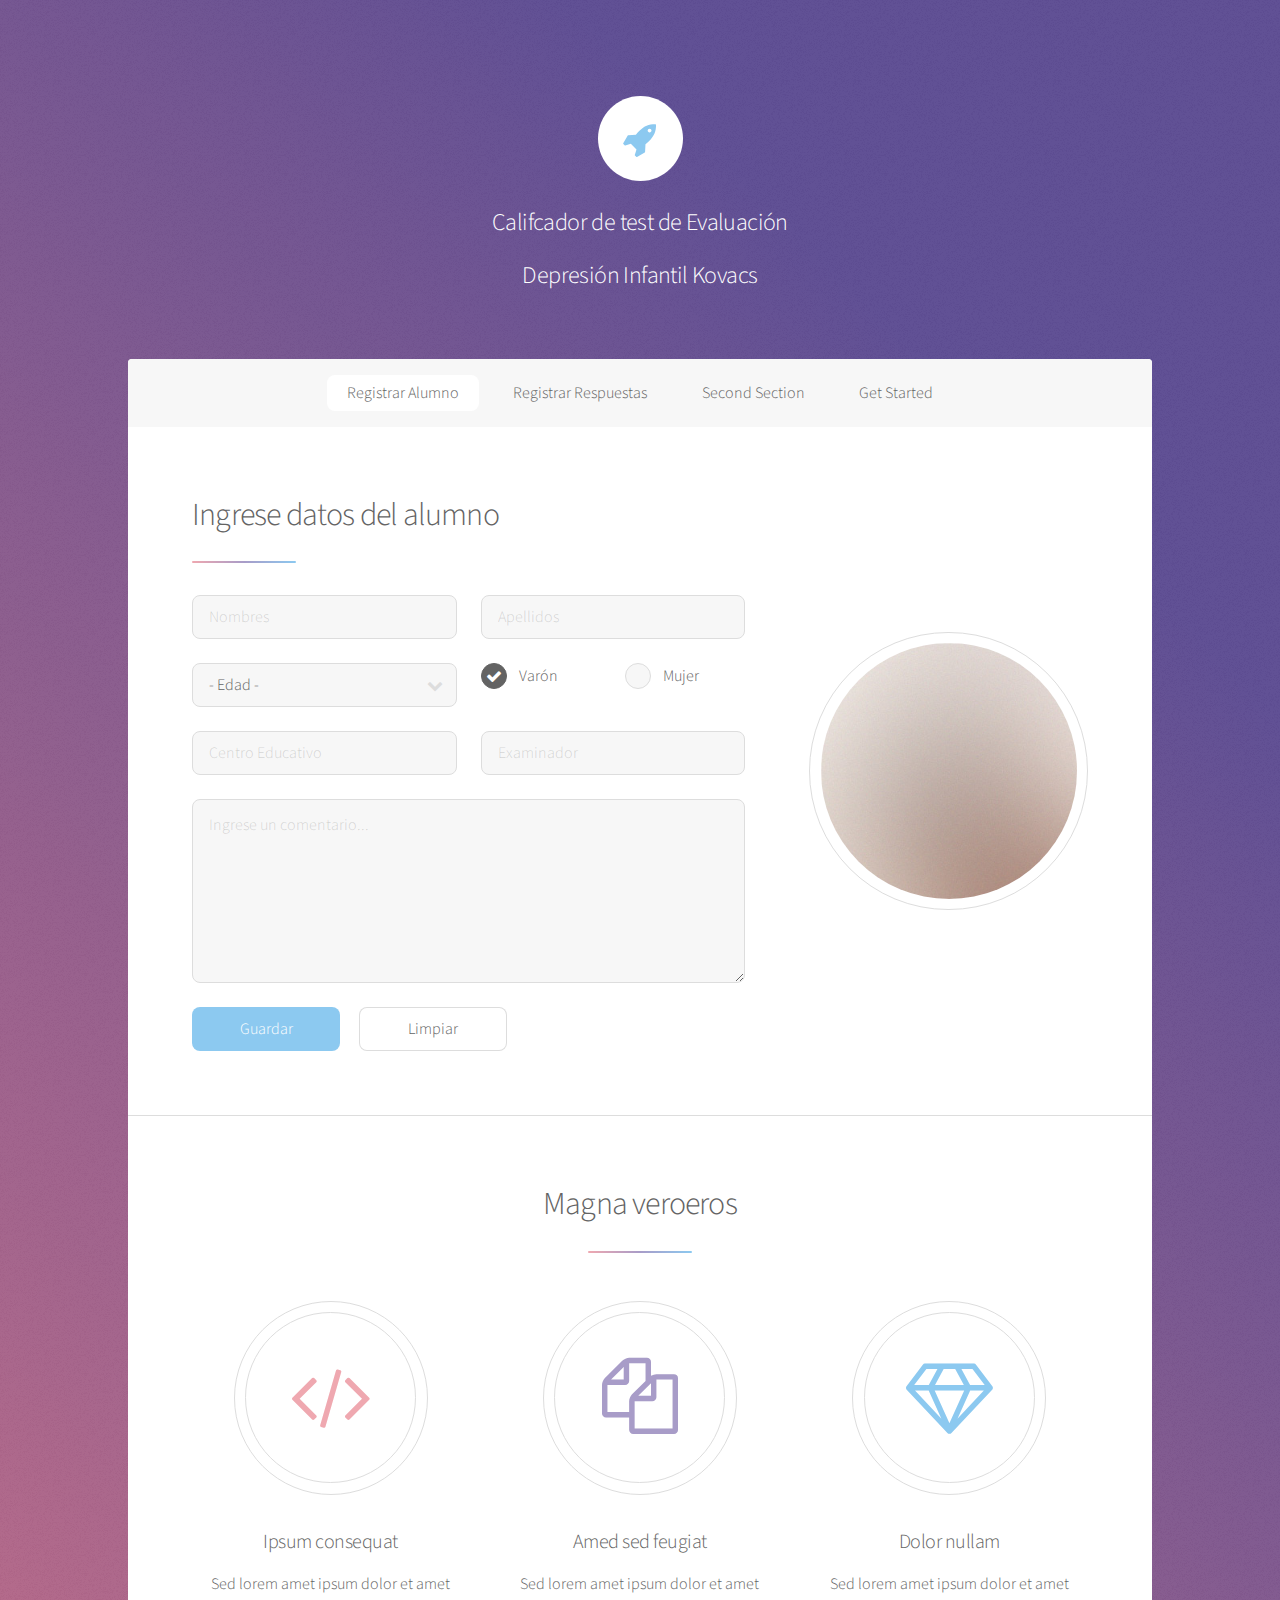
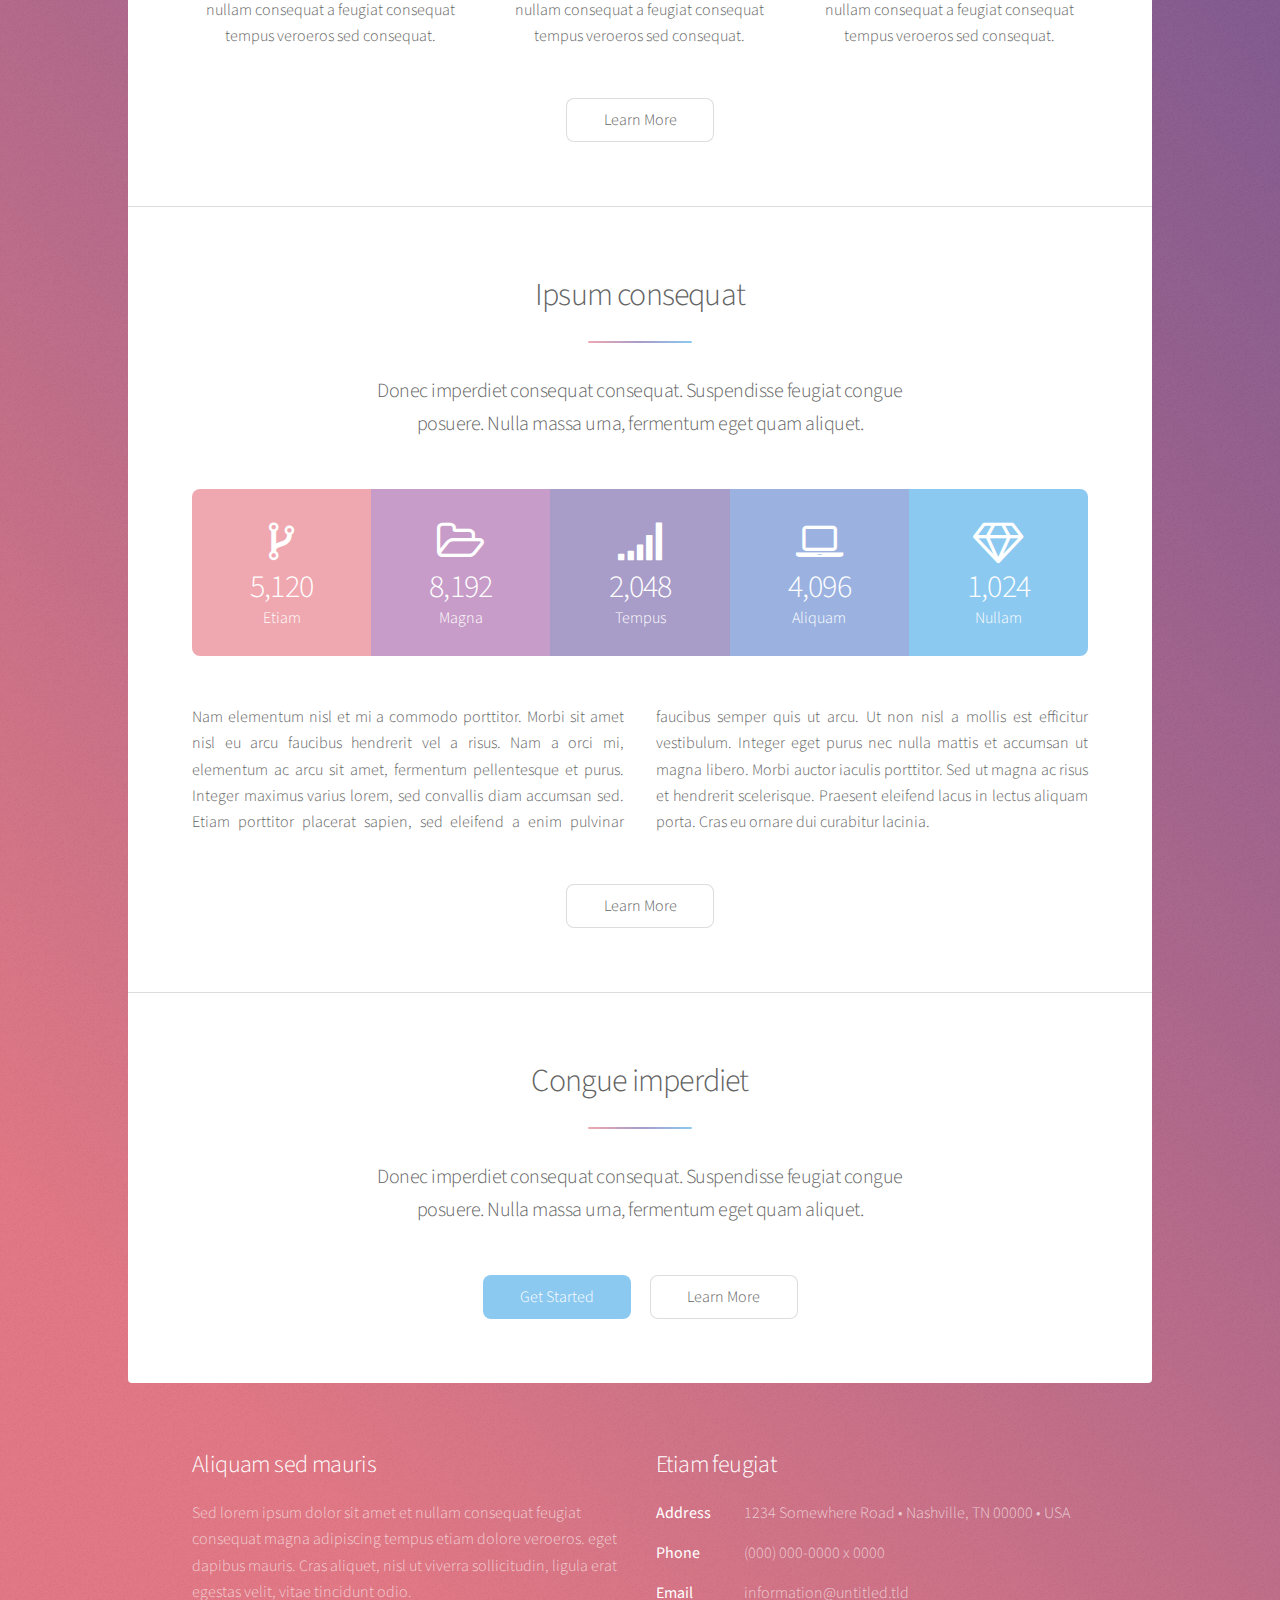
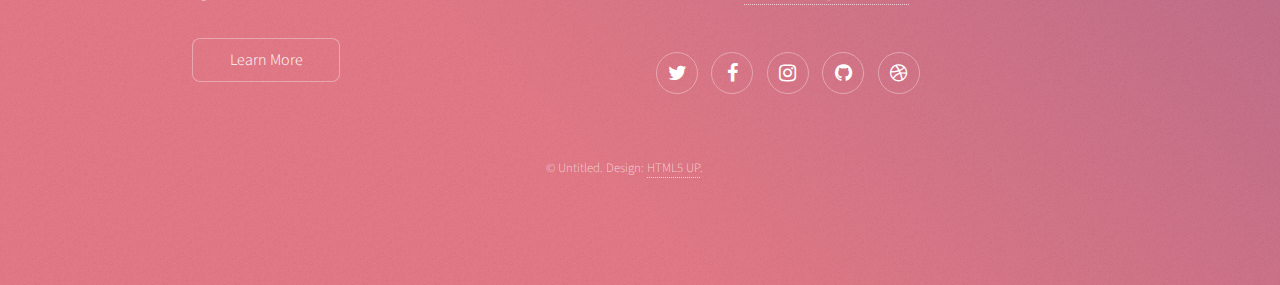
==== commit 5f9f0c4a: "test4" ====
--- a/index.html
+++ b/index.html
@@ -97,9 +97,6 @@
 												</div>
 											</div>
 										</form>
-										<ul class="actions">
-											<li><a href="generic.html" class="button">Learn More</a></li>
-										</ul>
 									</div>
 									<span class="image"><img src="images/pic01.jpg" alt="" /></span>
 								</div>
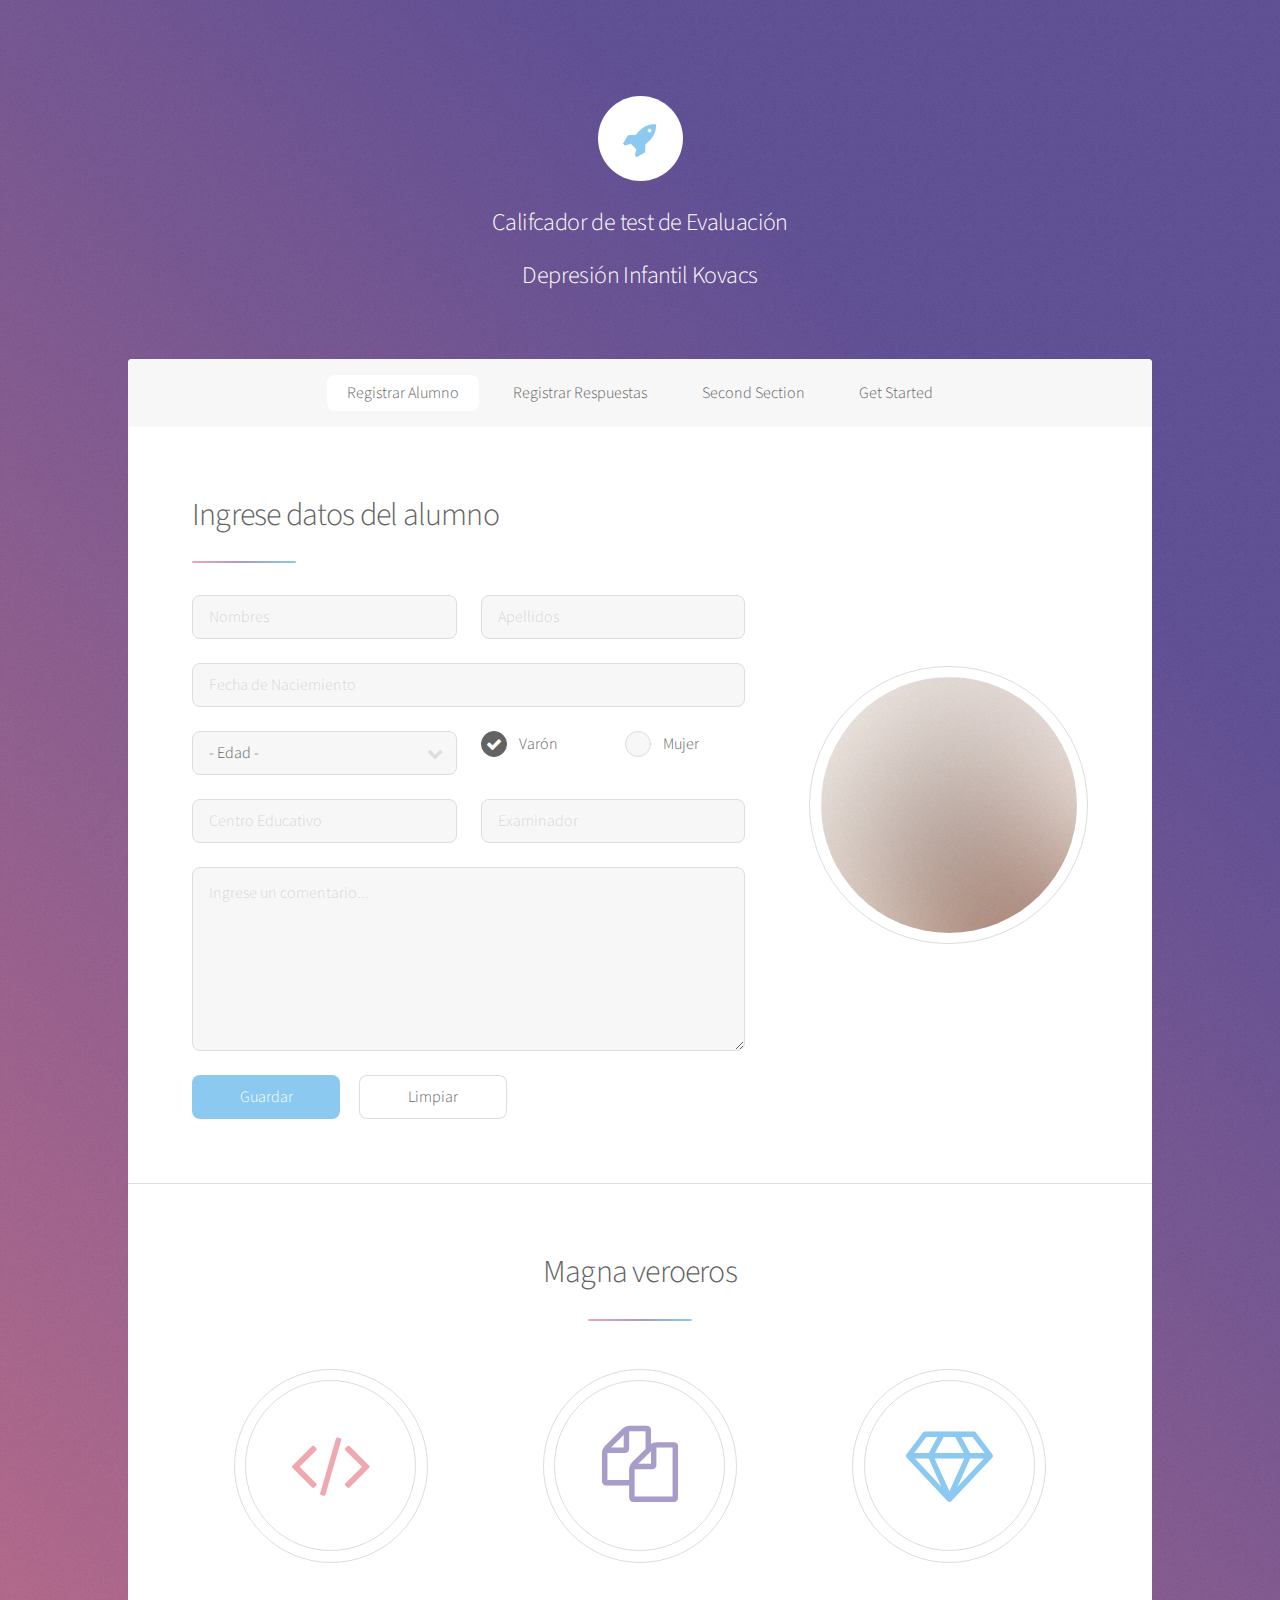
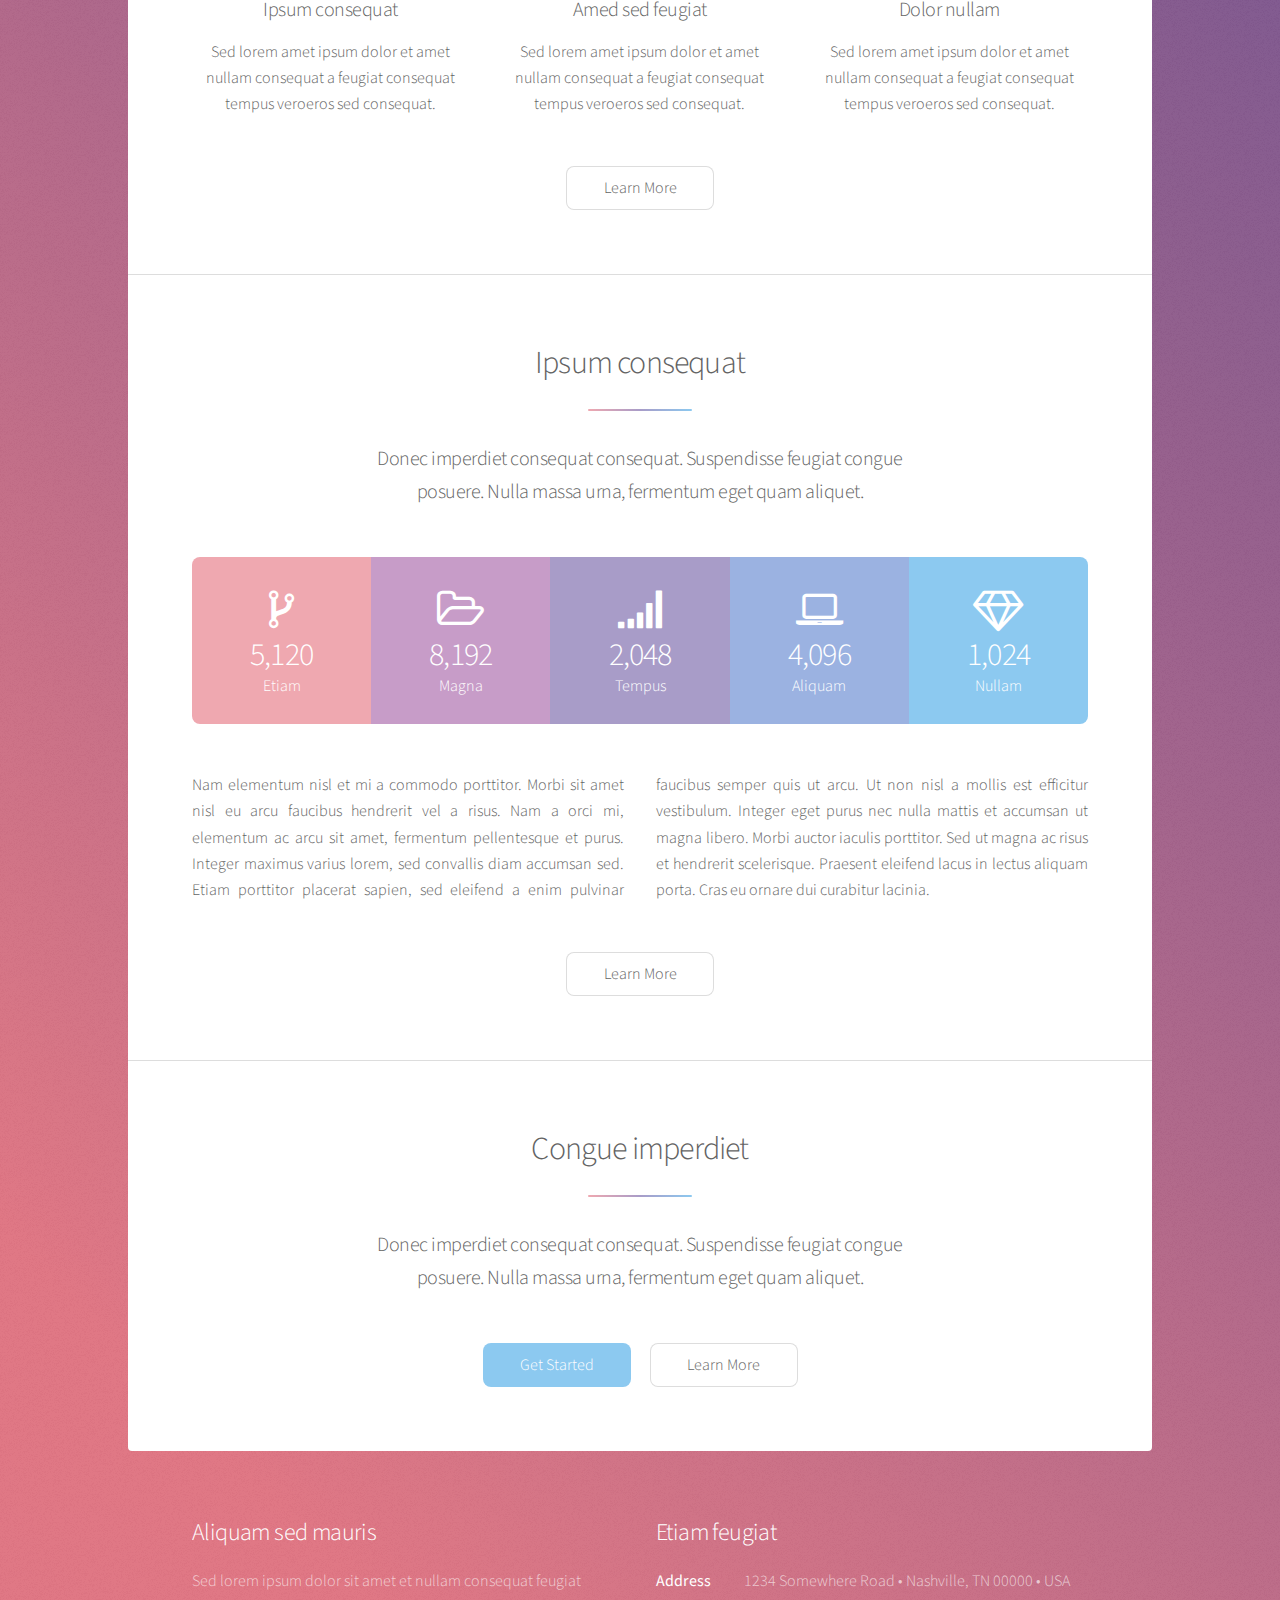
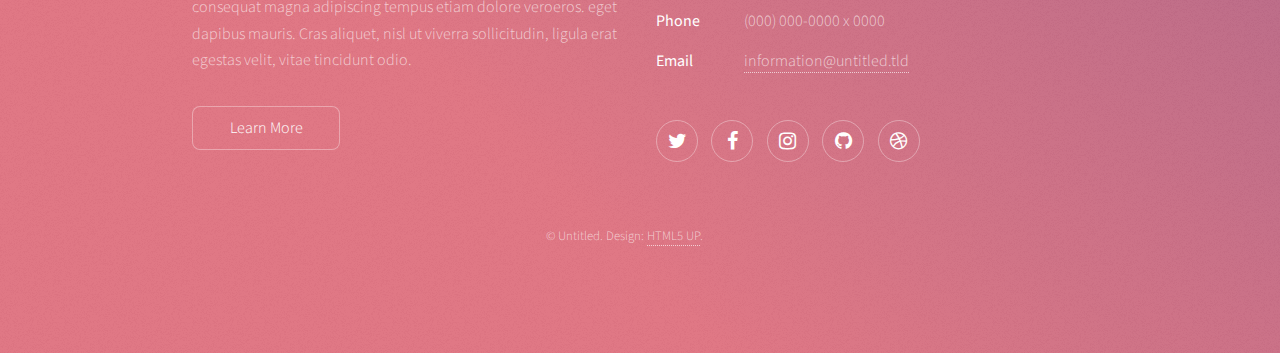
==== commit 3ae41de9: "test4" ====
--- a/index.html
+++ b/index.html
@@ -49,12 +49,16 @@
 										</header>
 										<!-- Form -->
 										<form method="post" action="#">
-											<div class="row uniform">
+											<div class="row uniform">												
+												
 												<div class="6u 12u$(xsmall)">
 													<input type="text" name="demo-name" id="demo-name" value="" placeholder="Nombres" />
 												</div>
 												<div class="6u$ 12u$(xsmall)">
 													<input type="email" name="demo-email" id="demo-email" value="" placeholder="Apellidos" />
+												</div>
+												<div class="12u$ 12u$(xsmall)">
+													<input type="email" name="demo-email" id="demo-email" value="" placeholder="Fecha de Naciemiento" />
 												</div>
 												<div class="6u">
 													<div class="select-wrapper">
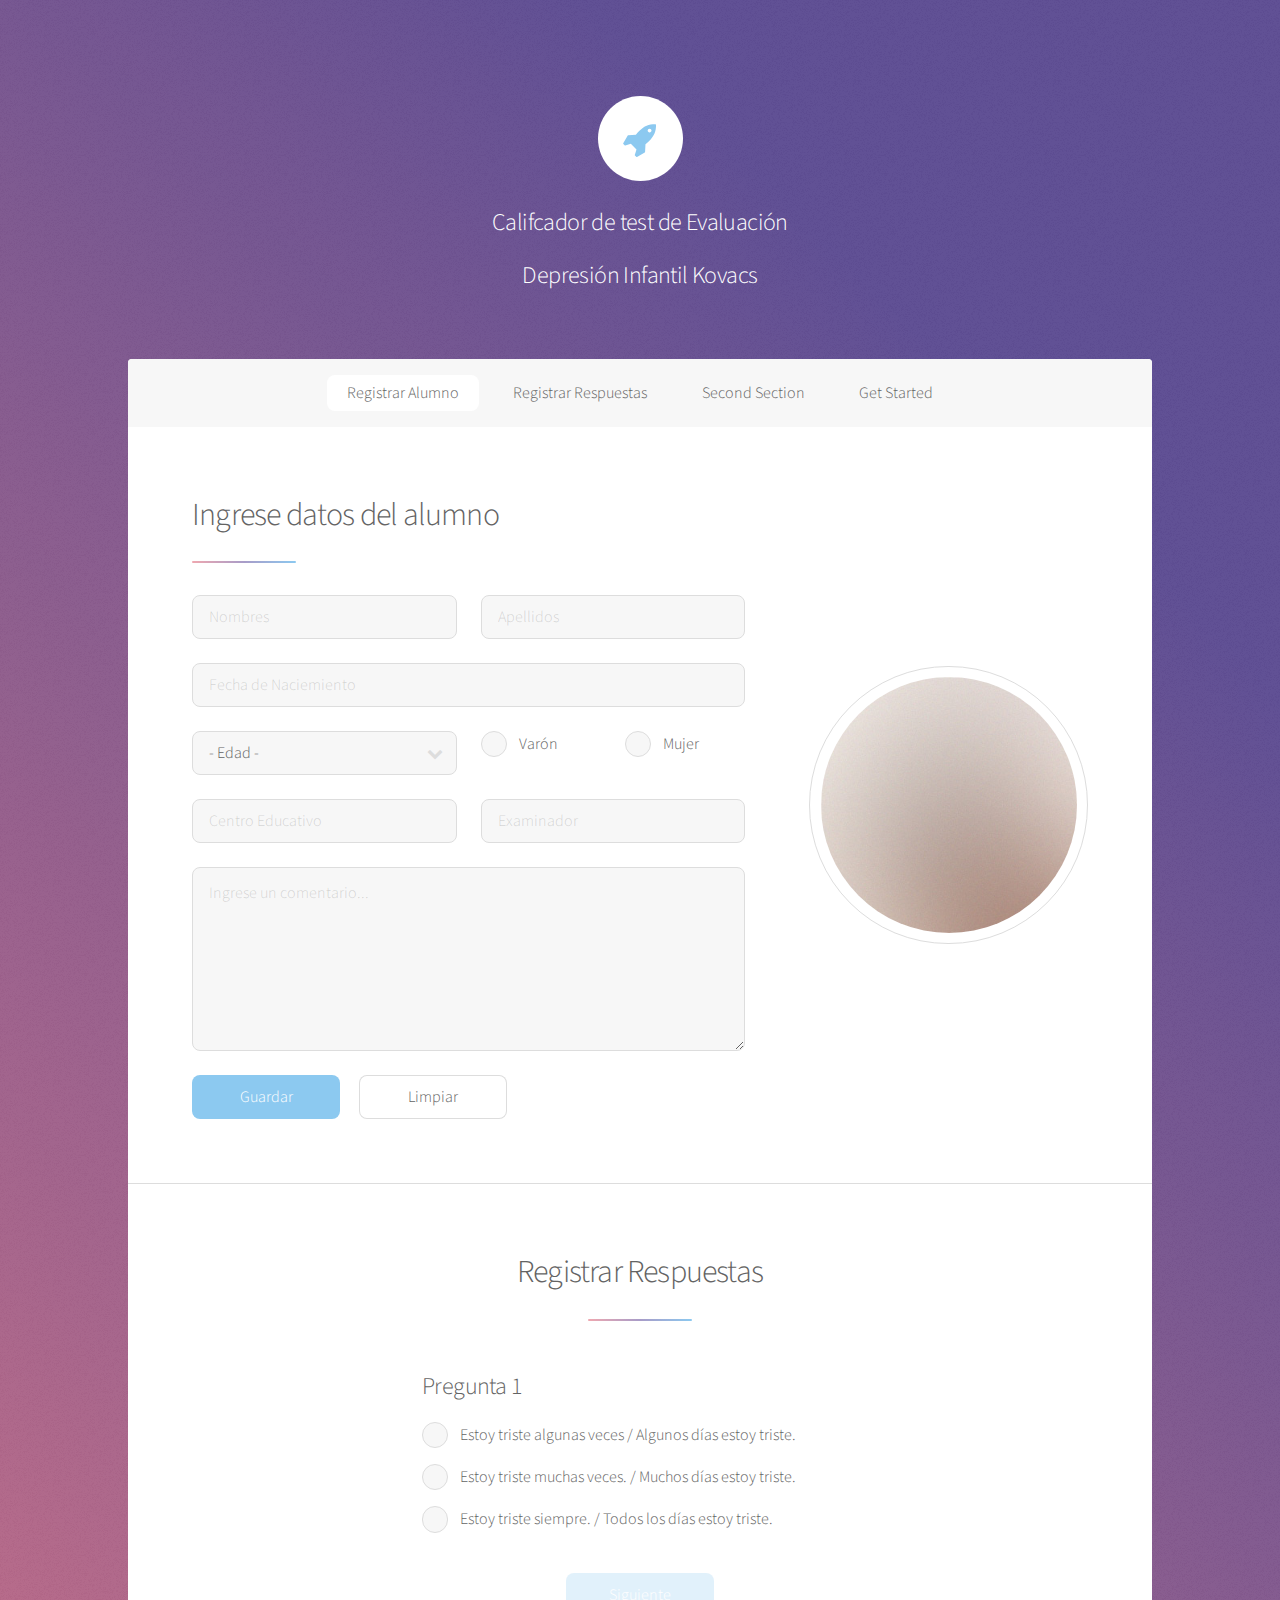
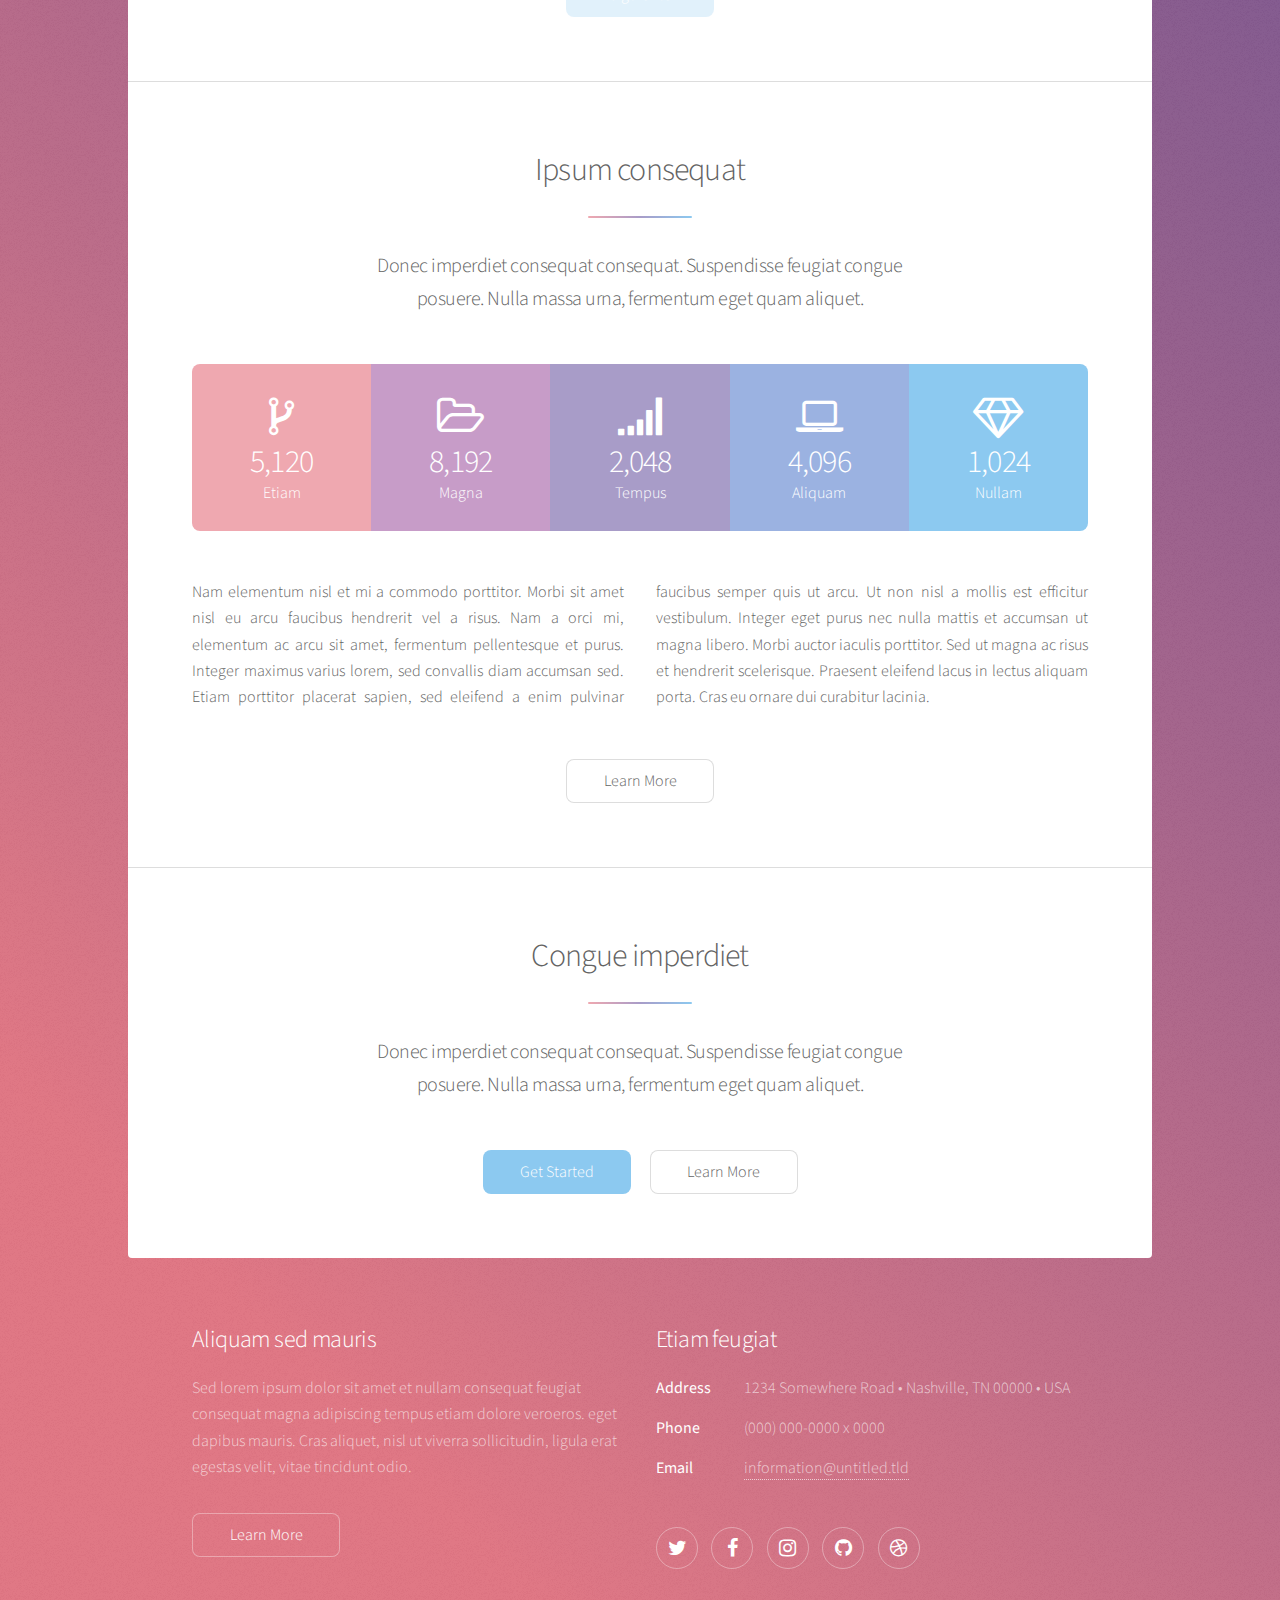
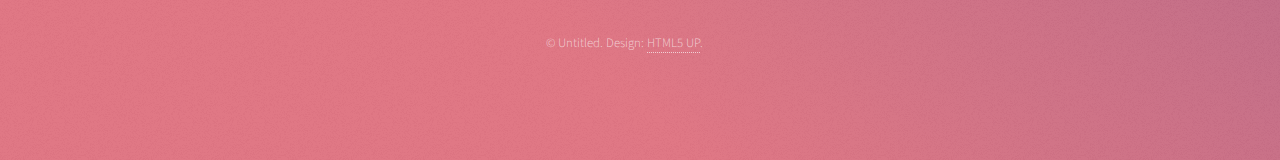
==== commit 4a48907f: "hola" ====
--- a/index.html
+++ b/index.html
@@ -5,230 +5,670 @@
 	Free for personal and commercial use under the CCA 3.0 license (html5up.net/license)
 -->
 <html>
-	<head>
-		<title>Simulador</title>
-		<meta charset="utf-8" />
-		<meta name="viewport" content="width=device-width, initial-scale=1" />
-		<!--[if lte IE 8]><script src="assets/js/ie/html5shiv.js"></script><![endif]-->
-		<link rel="stylesheet" href="assets/css/main.css" />
-		<!--[if lte IE 9]><link rel="stylesheet" href="assets/css/ie9.css" /><![endif]-->
-		<!--[if lte IE 8]><link rel="stylesheet" href="assets/css/ie8.css" /><![endif]-->
-	</head>
-	<body>
-
-		<!-- Wrapper -->
-			<div id="wrapper">
-
-				<!-- Header -->
-					<header id="header" class="alt">
-						<span class="logo"><img src="images/logo.svg" alt="" /></span>
-						<h2>Califcador de test de Evaluación</h2>
-						<h2>Depresión Infantil Kovacs </h2>
-						
+<head>
+	<title>Simulador</title>
+	<meta charset="utf-8" />
+	<meta name="viewport" content="width=device-width, initial-scale=1" />
+	<!--[if lte IE 8]><script src="assets/js/ie/html5shiv.js"></script><![endif]-->
+	<link rel="stylesheet" href="assets/css/main.css" />
+	<!--[if lte IE 9]><link rel="stylesheet" href="assets/css/ie9.css" /><![endif]-->
+	<!--[if lte IE 8]><link rel="stylesheet" href="assets/css/ie8.css" /><![endif]-->
+	<link rel="stylesheet" href="assets/css/jquery-ui.min.css">
+	<link rel="stylesheet" href="/resources/demos/style.css">
+
+</head>
+<body>
+
+	<!-- Wrapper -->
+	<div id="wrapper">
+
+		<!-- Header -->
+		<header id="header" class="alt">
+			<span class="logo"><img src="images/logo.svg" alt="" /></span>
+			<h2>Califcador de test de Evaluación</h2>
+			<h2>Depresión Infantil Kovacs </h2>
+
+		</header>
+
+		<!-- Nav -->
+		<nav id="nav">
+			<ul>
+				<li><a href="#intro" class="active">Registrar Alumno</a></li>
+				<li><a href="#first">Registrar Respuestas</a></li>
+				<li><a href="#second">Second Section</a></li>
+				<li><a href="#cta">Get Started</a></li>
+			</ul>
+		</nav>
+
+		<!-- Main -->
+		<div id="main">
+
+			<!-- Introduction -->
+			<section id="intro" class="main">
+				<div class="spotlight">
+					<div class="content">
+						<header class="major">
+							<h2>Ingrese datos del alumno</h2>
+						</header>
+						<!-- Form -->
+						<form method="post" action="#">
+							<div class="row uniform">												
+
+								<div class="6u 12u$(xsmall)">
+									<input type="text" name="demo-name" id="demo-name" value="" placeholder="Nombres" />
+								</div>
+								<div class="6u$ 12u$(xsmall)">
+									<input type="email" name="demo-email" id="demo-email" value="" placeholder="Apellidos" />
+								</div>
+								<div class="12u$ 12u$(xsmall)">
+									<input type="email" name="demo-email" id="demo-email" value="" placeholder="Fecha de Naciemiento" />
+								</div>
+								<div class="6u 12u$(xsmall)">
+									<div class="select-wrapper">
+										<select name="demo-category" id="demo-category">
+											<option value="">- Edad -</option>
+											<option value="1">7 años</option>
+											<option value="1">8 años</option>
+											<option value="1">9 años</option>
+											<option value="1">10 años</option>
+											<option value="1">11 años</option>
+											<option value="1">12 años</option>
+											<option value="1">13 años</option>
+											<option value="1">14 años</option>
+											<option value="1">15 años</option>
+										</select>
+									</div>
+								</div>
+								<div class="3u 6u(small)">
+									<input type="radio" id="demo-priority-low" name="demo-priority" >
+									<label for="demo-priority-low">Varón</label>
+								</div>
+								<div class="3u$ 6u$(small)">
+									<input type="radio" id="demo-priority-normal" name="demo-priority">
+									<label for="demo-priority-normal">Mujer</label>
+								</div>
+								<div class="6u 12u$(xsmall)">
+									<input type="text" name="demo-name" id="demo-name" value="" placeholder="Centro Educativo" />
+								</div>
+								<div class="6u$ 12u$(xsmall)">
+									<input type="email" name="demo-email" id="demo-email" value="" placeholder="Examinador" />
+								</div>
+								<div class="12u$">
+									<textarea name="demo-message" id="demo-message" placeholder="Ingrese un comentario..." rows="6"></textarea>
+								</div>
+								<div class="12u$">
+									<ul class="actions">
+										<li><input type="button" value="Guardar" class="special" /></li>
+										<li><input type="reset" value="Limpiar" /></li>
+									</ul>
+								</div>
+							</div>
+						</form>
+					</div>
+					<span class="image"><img src="images/pic01.jpg" alt="" /></span>
+				</div>
+			</section>
+
+			<!-- First Section -->
+			<section id="first" class="main special">
+				<header class="major">
+					<h2>Registrar Respuestas</h2>
+				</header>
+
+				<div id="slider">
+					<div id="custom-handle" class="ui-slider-handle"></div>
+				</div>
+
+				<form method="post" action="#">
+					<div class="row uniform" style="text-align:left">
+						<div class="3u 12u$(small)">
+						</div>
+						<div id="preguntas" class="9u 12u$(small)">
+							<div id="pregunta1" class="slide-activo" >
+								<h2>Pregunta 1</h2>
+								<div class="12u$(small)">
+									<input type="radio" value="0"  id="pregunta1A" name="pregunta1" >
+									<label for="pregunta1A">	Estoy triste algunas veces / Algunos días estoy triste.	</label>
+								</div>	
+								<div class="12u$(small)">
+									<input type="radio" value="1"  id="pregunta1B" name="pregunta1" >
+									<label for="pregunta1B">	Estoy triste muchas veces. / Muchos días estoy triste.	</label>
+								</div>	
+								<div class="12u$(small)">
+									<input type="radio" value="2"  id="pregunta1C" name="pregunta1" >
+									<label for="pregunta1C">	Estoy triste siempre. / Todos los días estoy triste.	</label>
+								</div>	
+							</div>
+							<div id="pregunta2" class="slide-inactivo" >
+								<h2>Pregunta 2</h2>
+								<div class="12u$(small)">
+									<input type="radio" value="0"  id="pregunta2A" name="pregunta2" >
+									<label for="pregunta2A">	Nunca me saldrán bien las cosas.	</label>
+								</div>	
+								<div class="12u$(small)">
+									<input type="radio" value="1"  id="pregunta2B" name="pregunta2" >
+									<label for="pregunta2B">	No estoy seguro de que las cosas me saldrán bien.	</label>
+								</div>	
+								<div class="12u$(small)">
+									<input type="radio" value="2"  id="pregunta2C" name="pregunta2" >
+									<label for="pregunta2C">	Las cosas me saldrán bien	</label>
+								</div>	
+							</div>
+							<div id="pregunta3" class="slide-inactivo" >
+								<h2>Pregunta 3</h2>
+								<div class="12u$(small)">
+									<input type="radio" value="0"  id="pregunta3A" name="pregunta3" >
+									<label for="pregunta3A">	Hago bien la mayoría de las cosas.	</label>
+								</div>	
+								<div class="12u$(small)">
+									<input type="radio" value="1"  id="pregunta3B" name="pregunta3" >
+									<label for="pregunta3B">	Hago mal muchas cosas	</label>
+								</div>	
+								<div class="12u$(small)">
+									<input type="radio" value="2"  id="pregunta3C" name="pregunta3" >
+									<label for="pregunta3C">	Todo lo hago mal	</label>
+								</div>	
+							</div>
+							<div id="pregunta4" class="slide-inactivo" >
+								<h2>Pregunta 4</h2>
+								<div class="12u$(small)">
+									<input type="radio" value="0"  id="pregunta4A" name="pregunta4" >
+									<label for="pregunta4A">	Me divierten muchas cosas	</label>
+								</div>	
+								<div class="12u$(small)">
+									<input type="radio" value="1"  id="pregunta4B" name="pregunta4" >
+									<label for="pregunta4B">	Me divierten algunas cosas	</label>
+								</div>	
+								<div class="12u$(small)">
+									<input type="radio" value="2"  id="pregunta4C" name="pregunta4" >
+									<label for="pregunta4C">	Nada me divierte	</label>
+								</div>	
+							</div>
+							<div id="pregunta5" class="slide-inactivo" >
+								<h2>Pregunta 5</h2>
+								<div class="12u$(small)">
+									<input type="radio" value="0"  id="pregunta5A" name="pregunta5" >
+									<label for="pregunta5A">	Soy malo o mala siempre. / Soy malo todos los días	</label>
+								</div>	
+								<div class="12u$(small)">
+									<input type="radio" value="1"  id="pregunta5B" name="pregunta5" >
+									<label for="pregunta5B">	Soy malo o mala muchas veces	</label>
+								</div>	
+								<div class="12u$(small)">
+									<input type="radio" value="2"  id="pregunta5C" name="pregunta5" >
+									<label for="pregunta5C">	Soy malo o mala algunas veces	</label>
+								</div>	
+							</div>
+							<div id="pregunta6" class="slide-inactivo" >
+								<h2>Pregunta 6</h2>
+								<div class="12u$(small)">
+									<input type="radio" value="0"  id="pregunta6A" name="pregunta6" >
+									<label for="pregunta6A">	A veces pienso que me van a pasar cosas malas.	</label>
+								</div>	
+								<div class="12u$(small)">
+									<input type="radio" value="1"  id="pregunta6B" name="pregunta6" >
+									<label for="pregunta6B">	Me preocupa que me puedan pasar cosas malas.	</label>
+								</div>	
+								<div class="12u$(small)">
+									<input type="radio" value="2"  id="pregunta6C" name="pregunta6" >
+									<label for="pregunta6C">	Estoy seguro de que me van a pasar cosas malas.	</label>
+								</div>	
+							</div>
+							<div id="pregunta7" class="slide-inactivo" >
+								<h2>Pregunta 7</h2>
+								<div class="12u$(small)">
+									<input type="radio" value="0"  id="pregunta7A" name="pregunta7" >
+									<label for="pregunta7A">	Me odio	</label>
+								</div>	
+								<div class="12u$(small)">
+									<input type="radio" value="1"  id="pregunta7B" name="pregunta7" >
+									<label for="pregunta7B">	No me gusta como soy	</label>
+								</div>	
+								<div class="12u$(small)">
+									<input type="radio" value="2"  id="pregunta7C" name="pregunta7" >
+									<label for="pregunta7C">	Me gusta como soy	</label>
+								</div>	
+							</div>
+							<div id="pregunta8" class="slide-inactivo" >
+								<h2>Pregunta 8</h2>
+								<div class="12u$(small)">
+									<input type="radio" value="0"  id="pregunta8A" name="pregunta8" >
+									<label for="pregunta8A">	Todas las cosas malas son por mi culpa/ Todas las cosas malas son mi culpa.	</label>
+								</div>	
+								<div class="12u$(small)">
+									<input type="radio" value="1"  id="pregunta8B" name="pregunta8" >
+									<label for="pregunta8B">	Muchas cosas malas son por mi culpa. / Muchas cosas malas son mi culpa.	</label>
+								</div>	
+								<div class="12u$(small)">
+									<input type="radio" value="2"  id="pregunta8C" name="pregunta8" >
+									<label for="pregunta8C">	No siempre tengo la culpa de que pasen cosas malas.	</label>
+								</div>	
+							</div>
+							<div id="pregunta9" class="slide-inactivo" >
+								<h2>Pregunta 9</h2>
+								<div class="12u$(small)">
+									<input type="radio" value="0"  id="pregunta9A" name="pregunta9" >
+									<label for="pregunta9A">	No pienso en matarme	</label>
+								</div>	
+								<div class="12u$(small)">
+									<input type="radio" value="1"  id="pregunta9B" name="pregunta9" >
+									<label for="pregunta9B">	A veces pienso en matarme pero no lo haría. / A veces quiero matarme pero no lo haría.	</label>
+								</div>	
+								<div class="12u$(small)">
+									<input type="radio" value="2"  id="pregunta9C" name="pregunta9" >
+									<label for="pregunta9C">	Quiero matarme.	</label>
+								</div>	
+							</div>
+							<div id="pregunta10" class="slide-inactivo" >
+								<h2>Pregunta 10</h2>
+								<div class="12u$(small)">
+									<input type="radio" value="0"  id="pregunta10A" name="pregunta10" >
+									<label for="pregunta10A">	Tengo ganas de llorar todos los días.	</label>
+								</div>	
+								<div class="12u$(small)">
+									<input type="radio" value="1"  id="pregunta10B" name="pregunta10" >
+									<label for="pregunta10B">	Tengo ganas de llorar muchos días.	</label>
+								</div>	
+								<div class="12u$(small)">
+									<input type="radio" value="2"  id="pregunta10C" name="pregunta10" >
+									<label for="pregunta10C">	Tengo ganas de llorar algunas veces.	</label>
+								</div>	
+							</div>
+							<div id="pregunta11" class="slide-inactivo" >
+								<h2>Pregunta 11</h2>
+								<div class="12u$(small)">
+									<input type="radio" value="0"  id="pregunta11A" name="pregunta11" >
+									<label for="pregunta11A">	Las cosas me preocupan siempre	</label>
+								</div>	
+								<div class="12u$(small)">
+									<input type="radio" value="1"  id="pregunta11B" name="pregunta11" >
+									<label for="pregunta11B">	Las cosas me preocupan muchas veces.	</label>
+								</div>	
+								<div class="12u$(small)">
+									<input type="radio" value="2"  id="pregunta11C" name="pregunta11" >
+									<label for="pregunta11C">	Las cosas me preocupan algunas veces.	</label>
+								</div>	
+							</div>
+							<div id="pregunta12" class="slide-inactivo" >
+								<h2>Pregunta 12</h2>
+								<div class="12u$(small)">
+									<input type="radio" value="0"  id="pregunta12A" name="pregunta12" >
+									<label for="pregunta12A">	Me gusta estar con las personas	</label>
+								</div>	
+								<div class="12u$(small)">
+									<input type="radio" value="1"  id="pregunta12B" name="pregunta12" >
+									<label for="pregunta12B">	Algunas veces no me gusta estar con las personas.	</label>
+								</div>	
+								<div class="12u$(small)">
+									<input type="radio" value="2"  id="pregunta12C" name="pregunta12" >
+									<label for="pregunta12C">	No quiero estar con las personas.	</label>
+								</div>	
+							</div>
+							<div id="pregunta13" class="slide-inactivo" >
+								<h2>Pregunta 13</h2>
+								<div class="12u$(small)">
+									<input type="radio" value="0"  id="pregunta13A" name="pregunta13" >
+									<label for="pregunta13A">	No puedo decidir	</label>
+								</div>	
+								<div class="12u$(small)">
+									<input type="radio" value="1"  id="pregunta13B" name="pregunta13" >
+									<label for="pregunta13B">	Me cuesta decidir	</label>
+								</div>	
+								<div class="12u$(small)">
+									<input type="radio" value="2"  id="pregunta13C" name="pregunta13" >
+									<label for="pregunta13C">	Me decido fácilmente	</label>
+								</div>	
+							</div>
+							<div id="pregunta14" class="slide-inactivo" >
+								<h2>Pregunta 14</h2>
+								<div class="12u$(small)">
+									<input type="radio" value="0"  id="pregunta14A" name="pregunta14" >
+									<label for="pregunta14A">	Soy lindo o linda	</label>
+								</div>	
+								<div class="12u$(small)">
+									<input type="radio" value="1"  id="pregunta14B" name="pregunta14" >
+									<label for="pregunta14B">	Hay algunas cosas de mí imagen que no me gustan. / Hay algunas cosas de mi apariencia que no me gustan.	</label>
+								</div>	
+								<div class="12u$(small)">
+									<input type="radio" value="2"  id="pregunta14C" name="pregunta14" >
+									<label for="pregunta14C">	Soy feo o fea.	</label>
+								</div>	
+							</div>
+							<div id="pregunta15" class="slide-inactivo" >
+								<h2>Pregunta 15</h2>
+								<div class="12u$(small)">
+									<input type="radio" value="0"  id="pregunta15A" name="pregunta15" >
+									<label for="pregunta15A">	Todos los días me cuesta ponerme a hacer mis tareas y deberes.	</label>
+								</div>	
+								<div class="12u$(small)">
+									<input type="radio" value="1"  id="pregunta15B" name="pregunta15" >
+									<label for="pregunta15B">	Algunos días me cuesta ponerme a hacer mis tareas y deberes.	</label>
+								</div>	
+								<div class="12u$(small)">
+									<input type="radio" value="2"  id="pregunta15C" name="pregunta15" >
+									<label for="pregunta15C">	Todos me gusta hacer mis tareas y deberes.	</label>
+								</div>	
+							</div>
+							<div id="pregunta16" class="slide-inactivo" >
+								<h2>Pregunta 16</h2>
+								<div class="12u$(small)">
+									<input type="radio" value="0"  id="pregunta16A" name="pregunta16" >
+									<label for="pregunta16A">	Todas las noches me cuesta dormirme	</label>
+								</div>	
+								<div class="12u$(small)">
+									<input type="radio" value="1"  id="pregunta16B" name="pregunta16" >
+									<label for="pregunta16B">	Algunas noches me cuesta dormirme.	</label>
+								</div>	
+								<div class="12u$(small)">
+									<input type="radio" value="2"  id="pregunta16C" name="pregunta16" >
+									<label for="pregunta16C">	Todas las noches duermo muy bien	</label>
+								</div>	
+							</div>
+							<div id="pregunta17" class="slide-inactivo" >
+								<h2>Pregunta 17</h2>
+								<div class="12u$(small)">
+									<input type="radio" value="0"  id="pregunta17A" name="pregunta17" >
+									<label for="pregunta17A">	Algunas veces estoy cansado	</label>
+								</div>	
+								<div class="12u$(small)">
+									<input type="radio" value="1"  id="pregunta17B" name="pregunta17" >
+									<label for="pregunta17B">	Muchos días estoy cansado.	</label>
+								</div>	
+								<div class="12u$(small)">
+									<input type="radio" value="2"  id="pregunta17C" name="pregunta17" >
+									<label for="pregunta17C">	Todos los días estoy cansado	</label>
+								</div>	
+							</div>
+							<div id="pregunta18" class="slide-inactivo" >
+								<h2>Pregunta 18</h2>
+								<div class="12u$(small)">
+									<input type="radio" value="0"  id="pregunta18A" name="pregunta18" >
+									<label for="pregunta18A">	La mayoría de los días no tengo ganas de comer	</label>
+								</div>	
+								<div class="12u$(small)">
+									<input type="radio" value="1"  id="pregunta18B" name="pregunta18" >
+									<label for="pregunta18B">	Muchos días no tengo ganas de comer	</label>
+								</div>	
+								<div class="12u$(small)">
+									<input type="radio" value="2"  id="pregunta18C" name="pregunta18" >
+									<label for="pregunta18C">	Como muy bien	</label>
+								</div>	
+							</div>
+							<div id="pregunta19" class="slide-inactivo" >
+								<h2>Pregunta 19</h2>
+								<div class="12u$(small)">
+									<input type="radio" value="0"  id="pregunta19A" name="pregunta19" >
+									<label for="pregunta19A">	No me preocupa el dolor ni la enfermedad.	</label>
+								</div>	
+								<div class="12u$(small)">
+									<input type="radio" value="1"  id="pregunta19B" name="pregunta19" >
+									<label for="pregunta19B">	Algunas veces me preocupa el dolor y la enfermedad	</label>
+								</div>	
+								<div class="12u$(small)">
+									<input type="radio" value="2"  id="pregunta19C" name="pregunta19" >
+									<label for="pregunta19C">	Siempre me preocupa el dolor y la Enfermedad	</label>
+								</div>	
+							</div>
+							<div id="pregunta20" class="slide-inactivo" >
+								<h2>Pregunta 20</h2>
+								<div class="12u$(small)">
+									<input type="radio" value="0"  id="pregunta20A" name="pregunta20" >
+									<label for="pregunta20A">	Nunca me siento solo.	</label>
+								</div>	
+								<div class="12u$(small)">
+									<input type="radio" value="1"  id="pregunta20B" name="pregunta20" >
+									<label for="pregunta20B">	Me siento solo algunas veces.	</label>
+								</div>	
+								<div class="12u$(small)">
+									<input type="radio" value="2"  id="pregunta20C" name="pregunta20" >
+									<label for="pregunta20C">	Me siento solo siempre.	</label>
+								</div>	
+							</div>
+							<div id="pregunta21" class="slide-inactivo" >
+								<h2>Pregunta 21</h2>
+								<div class="12u$(small)">
+									<input type="radio" value="0"  id="pregunta21A" name="pregunta21" >
+									<label for="pregunta21A">	Nunca me divierto en el colegio	</label>
+								</div>	
+								<div class="12u$(small)">
+									<input type="radio" value="1"  id="pregunta21B" name="pregunta21" >
+									<label for="pregunta21B">	Algunas veces me divierto en el colegio.	</label>
+								</div>	
+								<div class="12u$(small)">
+									<input type="radio" value="2"  id="pregunta21C" name="pregunta21" >
+									<label for="pregunta21C">	Siempre me divierto en el colegio.	</label>
+								</div>	
+							</div>
+							<div id="pregunta22" class="slide-inactivo" >
+								<h2>Pregunta 22</h2>
+								<div class="12u$(small)">
+									<input type="radio" value="0"  id="pregunta22A" name="pregunta22" >
+									<label for="pregunta22A">	Tengo muchos amigos	</label>
+								</div>	
+								<div class="12u$(small)">
+									<input type="radio" value="1"  id="pregunta22B" name="pregunta22" >
+									<label for="pregunta22B">	Tengo algunos amigos pero me gustaría tener más.	</label>
+								</div>	
+								<div class="12u$(small)">
+									<input type="radio" value="2"  id="pregunta22C" name="pregunta22" >
+									<label for="pregunta22C">	No tengo amigos	</label>
+								</div>	
+							</div>
+							<div id="pregunta23" class="slide-inactivo" >
+								<h2>Pregunta 23</h2>
+								<div class="12u$(small)">
+									<input type="radio" value="0"  id="pregunta23A" name="pregunta23" >
+									<label for="pregunta23A">	Mi trabajo en el colegio es bueno.	</label>
+								</div>	
+								<div class="12u$(small)">
+									<input type="radio" value="1"  id="pregunta23B" name="pregunta23" >
+									<label for="pregunta23B">	Mi trabajo en el colegio no es tan bueno como antes.	</label>
+								</div>	
+								<div class="12u$(small)">
+									<input type="radio" value="2"  id="pregunta23C" name="pregunta23" >
+									<label for="pregunta23C">	Llevo muy mal los cursos que antes llevaba muy bien.	</label>
+								</div>	
+							</div>
+							<div id="pregunta24" class="slide-inactivo" >
+								<h2>Pregunta 24</h2>
+								<div class="12u$(small)">
+									<input type="radio" value="0"  id="pregunta24A" name="pregunta24" >
+									<label for="pregunta24A">	Nunca podré ser tan bueno como otros alumnos.	</label>
+								</div>	
+								<div class="12u$(small)">
+									<input type="radio" value="1"  id="pregunta24B" name="pregunta24" >
+									<label for="pregunta24B">	Si quiero puedo ser tan bueno como otros alumnos.	</label>
+								</div>	
+								<div class="12u$(small)">
+									<input type="radio" value="2"  id="pregunta24C" name="pregunta24" >
+									<label for="pregunta24C">	Soy tan bueno como otros alumnos.	</label>
+								</div>	
+							</div>
+							<div id="pregunta25" class="slide-inactivo" >
+								<h2>Pregunta 25</h2>
+								<div class="12u$(small)">
+									<input type="radio" value="0"  id="pregunta25A" name="pregunta25" >
+									<label for="pregunta25A">	Nadie me quiere	</label>
+								</div>	
+								<div class="12u$(small)">
+									<input type="radio" value="0"  id="pregunta25B" name="pregunta25" >
+									<label for="pregunta25B">	No estoy seguro de que alguien me quiera	</label>
+								</div>	
+								<div class="12u$(small)">
+									<input type="radio" value="1"  id="pregunta25C" name="pregunta25" >
+									<label for="pregunta25C">	Estoy seguro de que alguien me quiere.	</label>
+								</div>	
+							</div>
+							<div id="pregunta26" class="slide-inactivo" >
+								<h2>Pregunta 26</h2>
+								<div class="12u$(small)">
+									<input type="radio" value="2"  id="pregunta26A" name="pregunta26" >
+									<label for="pregunta26A">	Siempre hago lo que me dicen los demás.	</label>
+								</div>	
+								<div class="12u$(small)">
+									<input type="radio" value="0"  id="pregunta26B" name="pregunta26" >
+									<label for="pregunta26B">	Algunas veces hago lo que me dicen los demás.	</label>
+								</div>	
+								<div class="12u$(small)">
+									<input type="radio" value="1"  id="pregunta26C" name="pregunta26" >
+									<label for="pregunta26C">	Nunca hago lo que me dicen los demás.	</label>
+								</div>	
+							</div>
+							<div id="pregunta27" class="slide-inactivo" >
+								<h2>Pregunta 27</h2>
+								<div class="12u$(small)">
+									<input type="radio" value="2"  id="pregunta27A" name="pregunta27" >
+									<label for="pregunta27A">	Me llevo bien con las personas.	</label>
+								</div>	
+								<div class="12u$(small)">
+									<input type="radio" value="0"  id="pregunta27B" name="pregunta27" >
+									<label for="pregunta27B">	Me peleo muchas veces con las personas.	</label>
+								</div>	
+								<div class="12u$(small)">
+									<input type="radio" value="1"  id="pregunta27C" name="pregunta27" >
+									<label for="pregunta27C">	Me peleo siempre con las personas.	</label>
+								</div>	
+							</div>
+
+						</div>
+						<input id="pregunta-act" type="hidden" value="1">
+					</div>	
+					<div class="row uniform">	
+						<div class="12u$">
+							<ul class="actions">
+								<li><input id="next-slide" type="button" value="Siguiente" class="special" disabled="true"/></li>
+							</ul>
+						</div>
+					</div>
+				</form>
+			</section>
+
+			<!-- Second Section -->
+			<section id="second" class="main special">
+				<header class="major">
+					<h2>Ipsum consequat</h2>
+					<p>Donec imperdiet consequat consequat. Suspendisse feugiat congue<br />
+						posuere. Nulla massa urna, fermentum eget quam aliquet.</p>
 					</header>
-
-				<!-- Nav -->
-					<nav id="nav">
-						<ul>
-							<li><a href="#intro" class="active">Registrar Alumno</a></li>
-							<li><a href="#first">Registrar Respuestas</a></li>
-							<li><a href="#second">Second Section</a></li>
-							<li><a href="#cta">Get Started</a></li>
+					<ul class="statistics">
+						<li class="style1">
+							<span class="icon fa-code-fork"></span>
+							<strong>5,120</strong> Etiam
+						</li>
+						<li class="style2">
+							<span class="icon fa-folder-open-o"></span>
+							<strong>8,192</strong> Magna
+						</li>
+						<li class="style3">
+							<span class="icon fa-signal"></span>
+							<strong>2,048</strong> Tempus
+						</li>
+						<li class="style4">
+							<span class="icon fa-laptop"></span>
+							<strong>4,096</strong> Aliquam
+						</li>
+						<li class="style5">
+							<span class="icon fa-diamond"></span>
+							<strong>1,024</strong> Nullam
+						</li>
+					</ul>
+					<p class="content">Nam elementum nisl et mi a commodo porttitor. Morbi sit amet nisl eu arcu faucibus hendrerit vel a risus. Nam a orci mi, elementum ac arcu sit amet, fermentum pellentesque et purus. Integer maximus varius lorem, sed convallis diam accumsan sed. Etiam porttitor placerat sapien, sed eleifend a enim pulvinar faucibus semper quis ut arcu. Ut non nisl a mollis est efficitur vestibulum. Integer eget purus nec nulla mattis et accumsan ut magna libero. Morbi auctor iaculis porttitor. Sed ut magna ac risus et hendrerit scelerisque. Praesent eleifend lacus in lectus aliquam porta. Cras eu ornare dui curabitur lacinia.</p>
+					<footer class="major">
+						<ul class="actions">
+							<li><a href="generic.html" class="button">Learn More</a></li>
 						</ul>
-					</nav>
-
-				<!-- Main -->
-					<div id="main">
-
-						<!-- Introduction -->
-							<section id="intro" class="main">
-								<div class="spotlight">
-									<div class="content">
-										<header class="major">
-											<h2>Ingrese datos del alumno</h2>
-										</header>
-										<!-- Form -->
-										<form method="post" action="#">
-											<div class="row uniform">												
-												
-												<div class="6u 12u$(xsmall)">
-													<input type="text" name="demo-name" id="demo-name" value="" placeholder="Nombres" />
-												</div>
-												<div class="6u$ 12u$(xsmall)">
-													<input type="email" name="demo-email" id="demo-email" value="" placeholder="Apellidos" />
-												</div>
-												<div class="12u$ 12u$(xsmall)">
-													<input type="email" name="demo-email" id="demo-email" value="" placeholder="Fecha de Naciemiento" />
-												</div>
-												<div class="6u">
-													<div class="select-wrapper">
-														<select name="demo-category" id="demo-category">
-															<option value="">- Edad -</option>
-															<option value="1">7 años</option>
-															<option value="1">8 años</option>
-															<option value="1">9 años</option>
-															<option value="1">10 años</option>
-															<option value="1">11 años</option>
-															<option value="1">12 años</option>
-															<option value="1">13 años</option>
-															<option value="1">14 años</option>
-															<option value="1">15 años</option>
-														</select>
-													</div>
-												</div>
-												<div class="3u 6u$(small)">
-													<input type="radio" id="demo-priority-low" name="demo-priority" checked>
-													<label for="demo-priority-low">Varón</label>
-												</div>
-												<div class="3u$ 6u$(small)">
-													<input type="radio" id="demo-priority-normal" name="demo-priority">
-													<label for="demo-priority-normal">Mujer</label>
-												</div>
-												<div class="6u 12u$(xsmall)">
-													<input type="text" name="demo-name" id="demo-name" value="" placeholder="Centro Educativo" />
-												</div>
-												<div class="6u$ 12u$(xsmall)">
-													<input type="email" name="demo-email" id="demo-email" value="" placeholder="Examinador" />
-												</div>
-												<div class="12u$">
-													<textarea name="demo-message" id="demo-message" placeholder="Ingrese un comentario..." rows="6"></textarea>
-												</div>
-												<div class="12u$">
-													<ul class="actions">
-														<li><input type="submit" value="Guardar" class="special" /></li>
-														<li><input type="reset" value="Limpiar" /></li>
-													</ul>
-												</div>
-											</div>
-										</form>
-									</div>
-									<span class="image"><img src="images/pic01.jpg" alt="" /></span>
-								</div>
-							</section>
-
-						<!-- First Section -->
-							<section id="first" class="main special">
-								<header class="major">
-									<h2>Magna veroeros</h2>
-								</header>
-								<ul class="features">
-									<li>
-										<span class="icon major style1 fa-code"></span>
-										<h3>Ipsum consequat</h3>
-										<p>Sed lorem amet ipsum dolor et amet nullam consequat a feugiat consequat tempus veroeros sed consequat.</p>
-									</li>
-									<li>
-										<span class="icon major style3 fa-copy"></span>
-										<h3>Amed sed feugiat</h3>
-										<p>Sed lorem amet ipsum dolor et amet nullam consequat a feugiat consequat tempus veroeros sed consequat.</p>
-									</li>
-									<li>
-										<span class="icon major style5 fa-diamond"></span>
-										<h3>Dolor nullam</h3>
-										<p>Sed lorem amet ipsum dolor et amet nullam consequat a feugiat consequat tempus veroeros sed consequat.</p>
-									</li>
-								</ul>
-								<footer class="major">
-									<ul class="actions">
-										<li><a href="generic.html" class="button">Learn More</a></li>
-									</ul>
-								</footer>
-							</section>
-
-						<!-- Second Section -->
-							<section id="second" class="main special">
-								<header class="major">
-									<h2>Ipsum consequat</h2>
-									<p>Donec imperdiet consequat consequat. Suspendisse feugiat congue<br />
-									posuere. Nulla massa urna, fermentum eget quam aliquet.</p>
-								</header>
-								<ul class="statistics">
-									<li class="style1">
-										<span class="icon fa-code-fork"></span>
-										<strong>5,120</strong> Etiam
-									</li>
-									<li class="style2">
-										<span class="icon fa-folder-open-o"></span>
-										<strong>8,192</strong> Magna
-									</li>
-									<li class="style3">
-										<span class="icon fa-signal"></span>
-										<strong>2,048</strong> Tempus
-									</li>
-									<li class="style4">
-										<span class="icon fa-laptop"></span>
-										<strong>4,096</strong> Aliquam
-									</li>
-									<li class="style5">
-										<span class="icon fa-diamond"></span>
-										<strong>1,024</strong> Nullam
-									</li>
-								</ul>
-								<p class="content">Nam elementum nisl et mi a commodo porttitor. Morbi sit amet nisl eu arcu faucibus hendrerit vel a risus. Nam a orci mi, elementum ac arcu sit amet, fermentum pellentesque et purus. Integer maximus varius lorem, sed convallis diam accumsan sed. Etiam porttitor placerat sapien, sed eleifend a enim pulvinar faucibus semper quis ut arcu. Ut non nisl a mollis est efficitur vestibulum. Integer eget purus nec nulla mattis et accumsan ut magna libero. Morbi auctor iaculis porttitor. Sed ut magna ac risus et hendrerit scelerisque. Praesent eleifend lacus in lectus aliquam porta. Cras eu ornare dui curabitur lacinia.</p>
-								<footer class="major">
-									<ul class="actions">
-										<li><a href="generic.html" class="button">Learn More</a></li>
-									</ul>
-								</footer>
-							</section>
-
-						<!-- Get Started -->
-							<section id="cta" class="main special">
-								<header class="major">
-									<h2>Congue imperdiet</h2>
-									<p>Donec imperdiet consequat consequat. Suspendisse feugiat congue<br />
-									posuere. Nulla massa urna, fermentum eget quam aliquet.</p>
-								</header>
-								<footer class="major">
-									<ul class="actions">
-										<li><a href="generic.html" class="button special">Get Started</a></li>
-										<li><a href="generic.html" class="button">Learn More</a></li>
-									</ul>
-								</footer>
-							</section>
-
-					</div>
-
-				<!-- Footer -->
-					<footer id="footer">
-						<section>
-							<h2>Aliquam sed mauris</h2>
-							<p>Sed lorem ipsum dolor sit amet et nullam consequat feugiat consequat magna adipiscing tempus etiam dolore veroeros. eget dapibus mauris. Cras aliquet, nisl ut viverra sollicitudin, ligula erat egestas velit, vitae tincidunt odio.</p>
+					</footer>
+				</section>
+
+				<!-- Get Started -->
+				<section id="cta" class="main special">
+					<header class="major">
+						<h2>Congue imperdiet</h2>
+						<p>Donec imperdiet consequat consequat. Suspendisse feugiat congue<br />
+							posuere. Nulla massa urna, fermentum eget quam aliquet.</p>
+						</header>
+						<footer class="major">
 							<ul class="actions">
+								<li><a href="generic.html" class="button special">Get Started</a></li>
 								<li><a href="generic.html" class="button">Learn More</a></li>
 							</ul>
-						</section>
-						<section>
-							<h2>Etiam feugiat</h2>
-							<dl class="alt">
-								<dt>Address</dt>
-								<dd>1234 Somewhere Road &bull; Nashville, TN 00000 &bull; USA</dd>
-								<dt>Phone</dt>
-								<dd>(000) 000-0000 x 0000</dd>
-								<dt>Email</dt>
-								<dd><a href="#">information@untitled.tld</a></dd>
-							</dl>
-							<ul class="icons">
-								<li><a href="#" class="icon fa-twitter alt"><span class="label">Twitter</span></a></li>
-								<li><a href="#" class="icon fa-facebook alt"><span class="label">Facebook</span></a></li>
-								<li><a href="#" class="icon fa-instagram alt"><span class="label">Instagram</span></a></li>
-								<li><a href="#" class="icon fa-github alt"><span class="label">GitHub</span></a></li>
-								<li><a href="#" class="icon fa-dribbble alt"><span class="label">Dribbble</span></a></li>
-							</ul>
-						</section>
-						<p class="copyright">&copy; Untitled. Design: <a href="https://html5up.net">HTML5 UP</a>.</p>
-					</footer>
+						</footer>
+					</section>
+
+				</div>
+
+				<!-- Footer -->
+				<footer id="footer">
+					<section>
+						<h2>Aliquam sed mauris</h2>
+						<p>Sed lorem ipsum dolor sit amet et nullam consequat feugiat consequat magna adipiscing tempus etiam dolore veroeros. eget dapibus mauris. Cras aliquet, nisl ut viverra sollicitudin, ligula erat egestas velit, vitae tincidunt odio.</p>
+						<ul class="actions">
+							<li><a href="generic.html" class="button">Learn More</a></li>
+						</ul>
+					</section>
+					<section>
+						<h2>Etiam feugiat</h2>
+						<dl class="alt">
+							<dt>Address</dt>
+							<dd>1234 Somewhere Road &bull; Nashville, TN 00000 &bull; USA</dd>
+							<dt>Phone</dt>
+							<dd>(000) 000-0000 x 0000</dd>
+							<dt>Email</dt>
+							<dd><a href="#">information@untitled.tld</a></dd>
+						</dl>
+						<ul class="icons">
+							<li><a href="#" class="icon fa-twitter alt"><span class="label">Twitter</span></a></li>
+							<li><a href="#" class="icon fa-facebook alt"><span class="label">Facebook</span></a></li>
+							<li><a href="#" class="icon fa-instagram alt"><span class="label">Instagram</span></a></li>
+							<li><a href="#" class="icon fa-github alt"><span class="label">GitHub</span></a></li>
+							<li><a href="#" class="icon fa-dribbble alt"><span class="label">Dribbble</span></a></li>
+						</ul>
+					</section>
+					<p class="copyright">&copy; Untitled. Design: <a href="https://html5up.net">HTML5 UP</a>.</p>
+				</footer>
 
 			</div>
 
-		<!-- Scripts -->
+			<!-- Scripts -->
 			<script src="assets/js/jquery.min.js"></script>
+			<script src="assets/js/jquery-ui.min.js"></script>
 			<script src="assets/js/jquery.scrollex.min.js"></script>
 			<script src="assets/js/jquery.scrolly.min.js"></script>
 			<script src="assets/js/skel.min.js"></script>
 			<script src="assets/js/util.js"></script>
 			<!--[if lte IE 8]><script src="assets/js/ie/respond.min.js"></script><![endif]-->
 			<script src="assets/js/main.js"></script>
-
-	</body>
-</html>+			<script>
+				$( document ).ready(function() {
+  				// Handler for .ready() called.
+
+  					$("#preguntas").click(function(){
+  						pregunta = $(".slide-activo").attr("id");
+	  					valor = pregunta.substr(-1).valueOf();
+	  					resp = $("input:radio[name=pregunta"+valor+"]:checked").val();
+	  					console.log(resp);
+	  					if(resp){
+	  						$("#next-slide").removeAttr( "disabled","true" );
+	  					} 					
+  					});
+	  				$("#next-slide").click(function(){
+	  					pregunta = $(".slide-activo").attr("id");
+	  					valor = pregunta.substr(-1).valueOf();
+	  					console.log($("input:radio[name=pregunta"+valor+"]:checked").val());
+	  					resp = $("input:radio[name=pregunta"+valor+"]:checked").val();
+	  					if(resp){
+	  						$("#next-slide").attr("disabled","true");
+	  						$( "#" + pregunta ).removeClass( "slide-activo" ).addClass( "slide-inactivo" );	  					
+		  					valor ++;
+		  					$( "#pregunta" + valor.toString() ).removeClass( "slide-inactivo" ).addClass( "slide-activo" );
+		  					$("#pregunta-act").val(valor);
+
+	  					}
+	  					
+	  				});
+	  			});
+
+			</script>
+
+		</body>
+		</html>--- a/assets/css/main.css
+++ b/assets/css/main.css
@@ -3798,4 +3798,13 @@
 				max-width: 100%;
 			}
 
-		}+		}
+
+
+	.slide-inactivo{
+		display: none;
+	}
+
+	.slide-activo{
+		display: inline;
+	}		